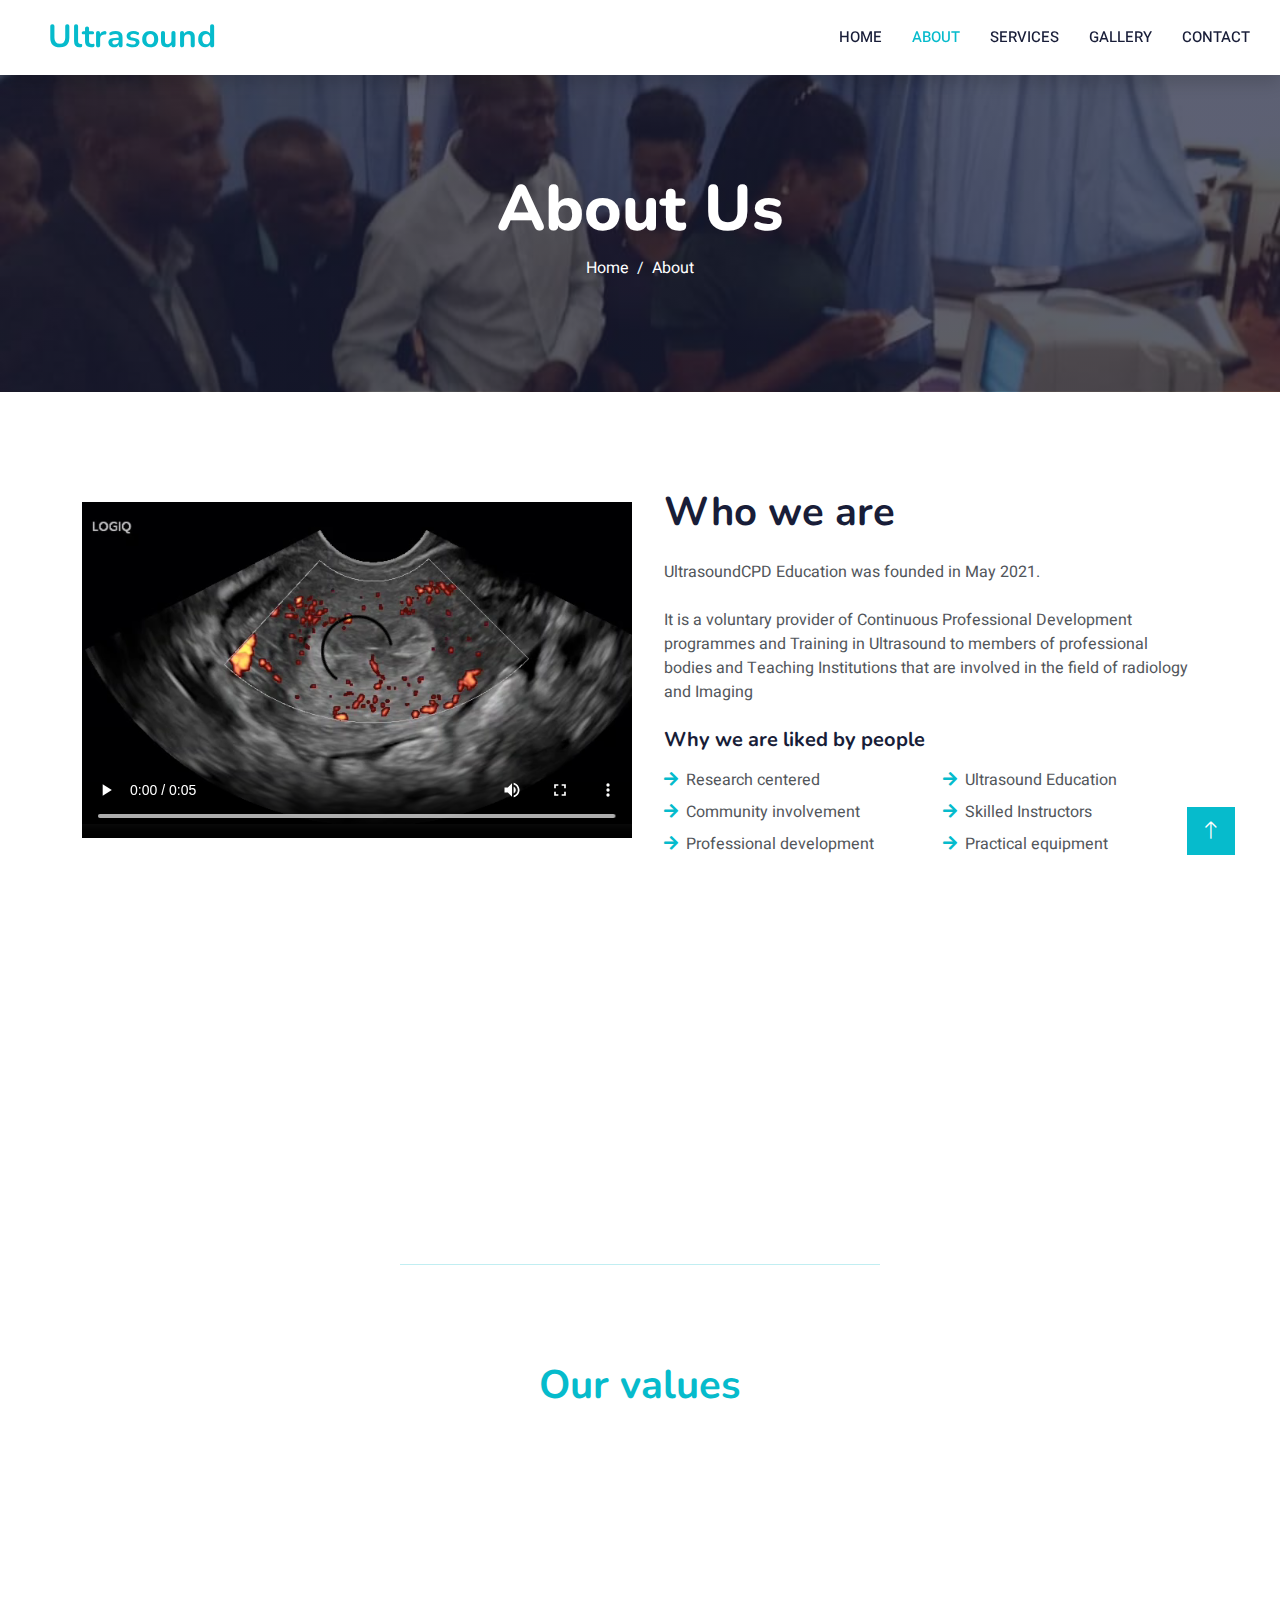
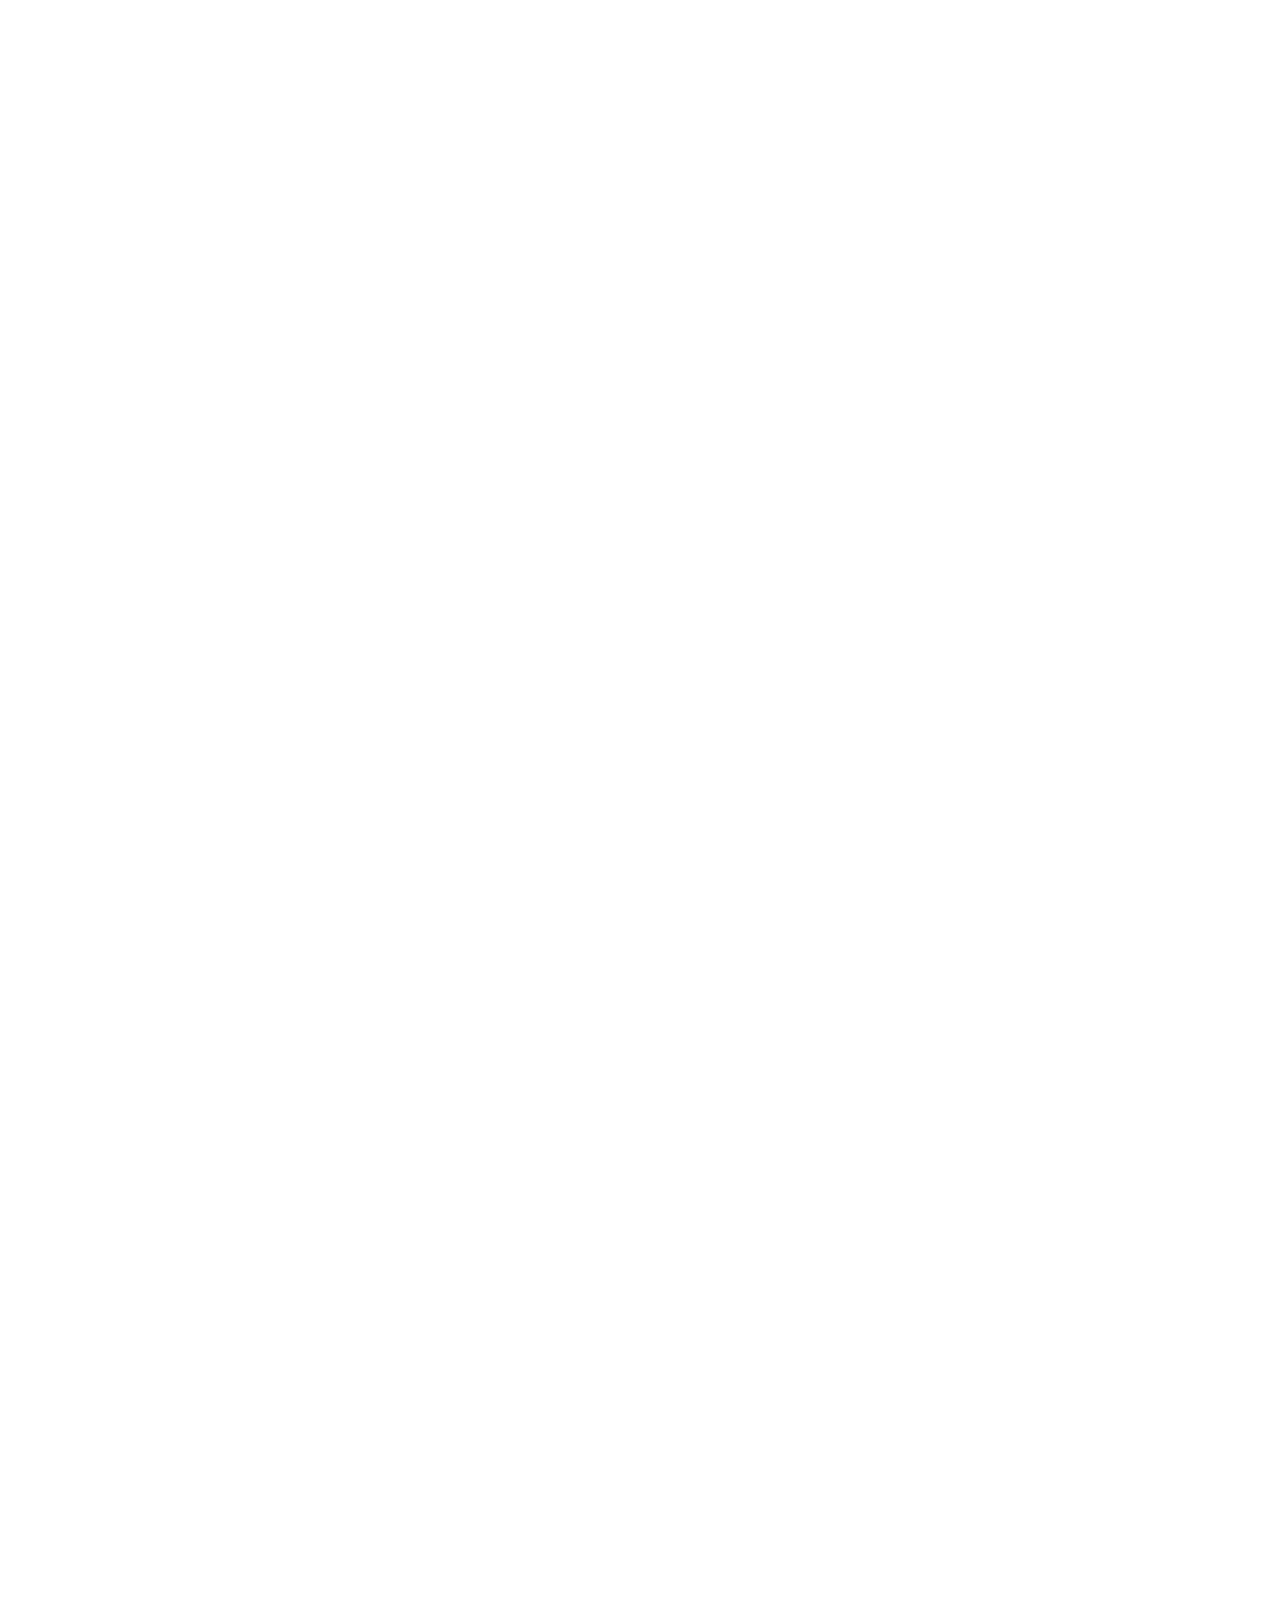
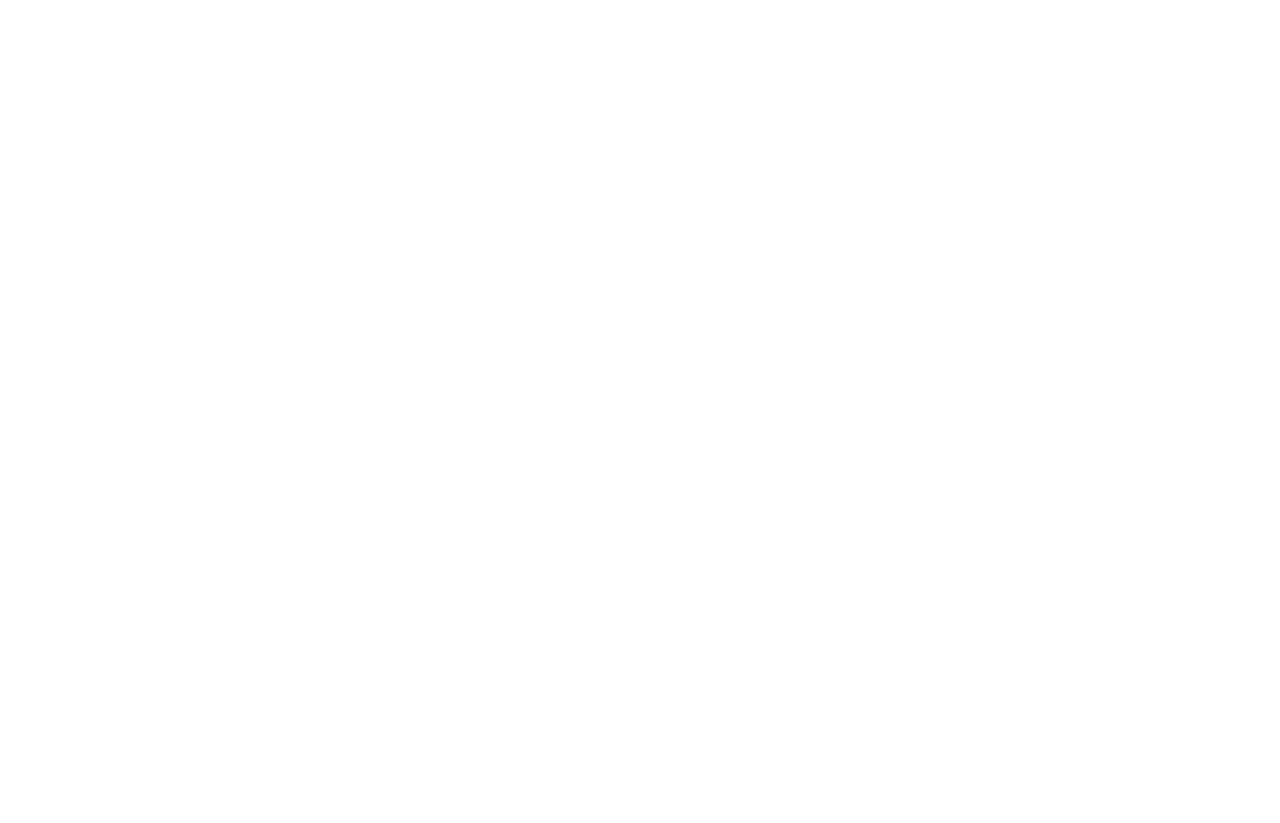
==== about.html @ 21199c2c "initial commit" ====
<!DOCTYPE html>
<html lang="en">

<head>
    <meta charset="utf-8">
    <title>UltraSound</title>
    <meta content="width=device-width, initial-scale=1.0" name="viewport">
    <meta content="" name="keywords">
    <meta content="" name="description">

    <!-- Favicon -->
    <link href="img/favicon.ico" rel="icon">

    <!-- Google Web Fonts -->
    <link rel="preconnect" href="https://fonts.googleapis.com">
    <link rel="preconnect" href="https://fonts.gstatic.com" crossorigin>
    <link href="https://fonts.googleapis.com/css2?family=Heebo:wght@400;500;600&family=Nunito:wght@600;700;800&display=swap" rel="stylesheet">

    <!-- Icon Font Stylesheet -->
    <link href="https://cdnjs.cloudflare.com/ajax/libs/font-awesome/5.10.0/css/all.min.css" rel="stylesheet">
    <link href="https://cdn.jsdelivr.net/npm/bootstrap-icons@1.4.1/font/bootstrap-icons.css" rel="stylesheet">

    <!-- Libraries Stylesheet -->
    <link href="lib/animate/animate.min.css" rel="stylesheet">
    <link href="lib/owlcarousel/assets/owl.carousel.min.css" rel="stylesheet">

    <!-- Customized Bootstrap Stylesheet -->
    <link href="css/bootstrap.min.css" rel="stylesheet">

    <!-- Template Stylesheet -->
    <link href="css/style.css" rel="stylesheet">
    <style>
        details{
            border: 1px solid #d4d4d4;
            padding: .75em .75em 0;
            margin-top: 10px;
            box-shadow: 0 0 20px #d4d4d4;
        }
        summary{
            font-weight: bold;
            margin: -.75em -.75em 0;
            padding: .75em;
            background-color: #5f75a4;
            color: #fff;
        }
        details[open]{
            padding: .75em;
            border-bottom: 1px solid #d4d4d4;
        }
        details[open] summary{
            border-bottom: 1px solid #d4d4d4;
            margin-bottom: 10px;
        }
    </style>
</head>

<body>
    <!-- Spinner Start -->
    <div id="spinner" class="show bg-white position-fixed translate-middle w-100 vh-100 top-50 start-50 d-flex align-items-center justify-content-center">
        <div class="spinner-border text-primary" style="width: 3rem; height: 3rem;" role="status">
            <span class="sr-only">Loading...</span>
        </div>
    </div>
    <!-- Spinner End -->


    <!-- Navbar Start -->
    <nav class="navbar navbar-expand-lg bg-white navbar-light shadow sticky-top p-0">
        <a href="index.html" class="navbar-brand d-flex align-items-center px-4 px-lg-5">
            <h2 class="m-0 text-primary">Ultrasound</h2>
        </a>
        <button type="button" class="navbar-toggler me-4" data-bs-toggle="collapse" data-bs-target="#navbarCollapse">
            <span class="navbar-toggler-icon"></span>
        </button>
        <div class="collapse navbar-collapse" id="navbarCollapse">
            <div class="navbar-nav ms-auto p-4 p-lg-0">
                <a href="index.html" class="nav-item nav-link">Home</a>
                <a href="about.html" class="nav-item nav-link active">About</a>
                <a href="service.html" class="nav-item nav-link">Services</a>
                <a href="g.html" class="nav-item nav-link">Gallery</a>
                <a href="contact.html" class="nav-item nav-link">Contact</a>
            </div>
        </div>
    </nav>
    <!-- Navbar End -->


    <!-- Header Start -->
    <div class="container-fluid bg-primary py-5 mb-5 page-header">
        <div class="container py-5">
            <div class="row justify-content-center">
                <div class="col-lg-10 text-center">
                    <h1 class="display-3 text-white animated slideInDown">About Us</h1>
                    <nav aria-label="breadcrumb">
                        <ol class="breadcrumb justify-content-center">
                            <li class="breadcrumb-item"><a class="text-white" href="index.html">Home</a></li>
                            <li class="breadcrumb-item text-white active" aria-current="page">About</li>
                        </ol>
                    </nav>
                </div>
            </div>
        </div>
    </div>
    <!-- Header End -->


    

   <!-- About Start -->
   <div class="container-xxl py-5">
    <div class="container">
        <div class="row g-5">
            <div class="col-lg-6 wow fadeInUp" data-wow-delay="0.1s" style="min-height: 400px;">
                <div class="position-relative h-100">
                    <video width="550" height="350" controls>
                        <source src="picture/ultrasound/oscar.mp4" type="video/mp4">
                      </video>
                </div>
            </div>
            <div class="col-lg-6 wow fadeInUp" data-wow-delay="0.3s">
                <h1 class="mb-4">Who we are</h1>
                <p class="mb-4">UltrasoundCPD Education was founded in May 2021.</p>
                <p class="mb-4">It is a voluntary provider of Continuous
                    Professional Development programmes and Training in Ultrasound to
                    members of professional bodies and Teaching Institutions that are involved
                    in the field of radiology and Imaging</p>
                    <h5 class="mb-3">Why we are liked by people</h5>
                <div class="row gy-2 gx-4 mb-4">
                    <div class="col-sm-6">
                        <p class="mb-0"><i class="fa fa-arrow-right text-primary me-2"></i>Research centered</p>
                    </div>
                    <div class="col-sm-6">
                        <p class="mb-0"><i class="fa fa-arrow-right text-primary me-2"></i>Ultrasound Education</p>
                    </div>
                    <div class="col-sm-6">
                        <p class="mb-0"><i class="fa fa-arrow-right text-primary me-2"></i>Community involvement</p>
                    </div>
                    <div class="col-sm-6">
                        <p class="mb-0"><i class="fa fa-arrow-right text-primary me-2"></i>Skilled Instructors</p>
                    </div>
                    <div class="col-sm-6">
                        <p class="mb-0"><i class="fa fa-arrow-right text-primary me-2"></i>Professional development</p>
                    </div>
                    <div class="col-sm-6">
                        <p class="mb-0"><i class="fa fa-arrow-right text-primary me-2"></i>Practical equipment</p>
                    </div>
                </div>
                
            </div>
        </div>
    </div>
</div>
<!-- About End -->

   <!-- vision and mission -->
   <div class="container-xxl py-5">
    <div class="container">
        <div class="row g-4">
            <div class="col-5 wow fadeInUp" data-wow-delay="0.5s">
                <div class="service-item text-center pt-3">
                    <div class="p-4">
                        <h5 class="mb-3">Vision</h5>
                        <p class="mb-4">Our Vision is to be the premier CPD provider and support high-quality
                            ultrasound Education and Research</p><br>
                    </div>
                </div>
            </div>
            <div class="col-2"></div>
            <div class="col-5 wow fadeInUp" data-wow-delay="0.7s">
                <div class="service-item text-center pt-3 ">
                    <div class="p-4 ">
                        <h5 class="mb-3">Mision</h5>
                        <p >Our Mission is to deliver professional development to members of
                            professional ultrasound bodies and ultrasound teaching institutions through
                            high quality ultrasound education and research</p>
                    </div>
                </div>
            </div>
        </div>
    </div>
</div>
<!-- Service End -->

   <!-- end of vision and mission -->
   </div>

   <hr style="margin-left: 400px;margin-right: 400px;" class="mb-5 bg-primary">
    <!-- Values -->
    
    <div class="container-xxl py-5">
        <div class="container">
           <h1 class="text-center text-primary mb-5">Our values</h1>
            <div class="row g-5">
                
                <div class="col-lg-6 wow fadeInUp" data-wow-delay="0.3s">
                    
                    <h1 class="mb-4">Our core values include</h1>
                    
                    <div class="row gy-2 gx-4 mb-4">
                        <div class="col-sm-12">
                            <p class="mb-0"><i class="fa fa-arrow-right text-primary me-2"></i>Demonstrate commitment to high quality ultrasound education</p>
                        </div>
                        <div class="col-sm-12">
                            <p class="mb-0"><i class="fa fa-arrow-right text-primary me-2"></i>Uniting ultrasound professional bodies </p>
                        </div>
                        <div class="col-sm-12">
                            <p class="mb-0"><i class="fa fa-arrow-right text-primary me-2"></i>Highest standards of professional conduct in delivering continuous
                                ultrasound education</p>
                        </div>
                        <div class="col-sm-12">
                            <p class="mb-0"><i class="fa fa-arrow-right text-primary me-2"></i>We practice high standards of integrity. We act in a very transparent
                                manner and act ethically in meeting our expectations and promises</p>
                        </div>
                        <div class="col-sm-12">
                            <p class="mb-0"><i class="fa fa-arrow-right text-primary me-2"></i>We are creative. We strive for new possibilities through innovative
                                thinking.</p>
                        </div>
                       
                    </div>
                   
                </div>
                <div class="col-lg-6 wow fadeInUp" data-wow-delay="0.3s">
                    
                    <h1 class="mb-4">Some of our activities include</h1>
                    
                    <div class="row gy-2 gx-4 mb-4">
                        <div class="col-sm-12">
                            <p class="mb-0"><i class="fa fa-arrow-right text-primary me-2"></i>Training & Education through our Continuous Professional
                                Development programmes</p>
                        </div>
                        <div class="col-sm-12">
                            <p class="mb-0"><i class="fa fa-arrow-right text-primary me-2"></i>Accreditation and certification of ultrasound Practitioners and institutions.</p>
                        </div>
                        <div class="col-sm-12">
                            <p class="mb-0"><i class="fa fa-arrow-right text-primary me-2"></i>Developing ultrasound Protocols and guidelines.</p>
                        </div>
                        <div class="col-sm-8">
                            <p class="mb-0"><i class="fa fa-arrow-right text-primary me-2"></i>Research activities. </p>
                        </div>
                        <div class="col-sm-12">
                            <p class="mb-0"><i class="fa fa-arrow-right text-primary me-2"></i>Community outreaches.</p>
                        </div>
                       
                       
                        
                       
                    </div>
                   
                </div>
            </div>
        </div>
    </div>
    <!-- Values End -->
<!-- Service Start -->
<div class="container-xxl py-5">
    <div class="container">
        <div class="row g-4">
            <div class="col-lg-4 col-sm-6 wow fadeInUp" data-wow-delay="0.1s">
                <div class="service-item text-center pt-3">
                    <div class="p-4">
                        <i class="fa fa-3x fa-graduation-cap text-primary mb-4"></i>
                        <h5 class="mb-3">Education and Training</h5>
                        
                    </div>
                </div>
            </div>
            <div class="col-lg-4 col-sm-6 wow fadeInUp" data-wow-delay="0.3s">
                <div class="service-item text-center pt-3">
                    <div class="p-4">
                        <i class="fa fa-3x fa-globe text-primary mb-4"></i>
                        
                        <h5 class="mb-3 ">Ultrasound CPD </h5>
                        
                    </div>
                </div>
            </div>
            <div class="col-lg-4 col-sm-6 wow fadeInUp" data-wow-delay="0.5s">
                <div class="service-item text-center pt-3">
                    <div class="p-4">
                        <i class="fa fa-3x fa-home text-primary mb-4"></i>
                        <h5 class="mb-3">Research</h5>
                     
                    </div>
                </div>
            </div>
            <div class="col-lg-6 col-sm-6 wow fadeInUp" data-wow-delay="0.7s">
                <div class="service-item text-center pt-3">
                    <div class="p-4">
                        <i class="fa fa-3x fa-book-open text-primary mb-4"></i>
                        <h5 class="mb-3">Accreditation, Certification and Protocols</h5>
                        
                    </div>
                </div>
            </div>
            <div class="col-lg-6 col-sm-6 wow fadeInUp" data-wow-delay="0.7s">
                <div class="service-item text-center pt-3">
                    <div class="p-4">
                        <i class="fa fa-3x fa-book-open text-primary mb-4"></i>
                        <h5 class="mb-3">Out-reach Programmes </h5>
                       
                    </div>
                </div>
            </div>
        </div>
    </div>
</div>
<!-- Service End -->
        
    <!-- Team Start -->
    <div class="container-xxl py-5">
        <div class="container">
            <div class="text-center wow fadeInUp" data-wow-delay="0.1s">
                <h6 class="section-title bg-white text-center text-primary px-3">Team</h6>
                <h1 class="mb-5">Team Players</h1>
            </div>
            <div class="row g-4">
                <div class="col-lg-3 col-md-6 wow fadeInUp" data-wow-delay="0.1s">
                    <div class="team-item bg-light">
                        <div class="overflow-hidden">
                            <img class="img-fluid" src="img/said.PNG" alt="">
                        </div>
                        <div class="position-relative d-flex justify-content-center" style="margin-top: -23px;">
                            <div class="bg-light d-flex justify-content-center pt-2 px-1">
                                <a class="btn btn-sm-square btn-primary mx-1" href=""><i class="fab fa-facebook-f"></i></a>
                                <a class="btn btn-sm-square btn-primary mx-1" href=""><i class="fab fa-twitter"></i></a>
                                <a class="btn btn-sm-square btn-primary mx-1" href=""><i class="fab fa-instagram"></i></a>
                            </div>
                            
                        </div>
                        <div class="text-center p-1">
                            <h5 class="mb-0"> Syed Anjum Hamdoon</h5>
                            <small> Head of Finance</small>
                        </div>
                        <details>
                            <summary>Read more</summary>
                            Syed is the Head of Finance and is also a Cochair of our Outreach Programme. He is the Resident Medical Imaging Technologist and Sonographer at Kibuli Hospital Kampala Uganda. He has a specialization in fetal ultrasound.
                           </details>
                    </div>
                </div>
                <div class="col-lg-3 col-md-6 wow fadeInUp" data-wow-delay="0.3s">
                    <div class="team-item bg-light">
                        <div class="overflow-hidden">
                            <img class="img-fluid" src="img/11.PNG" alt="">
                        </div>
                        <div class="position-relative d-flex justify-content-center" style="margin-top: -23px;">
                            <div class="bg-light d-flex justify-content-center pt-2 px-1">
                                <a class="btn btn-sm-square btn-primary mx-1" href=""><i class="fab fa-facebook-f"></i></a>
                                <a class="btn btn-sm-square btn-primary mx-1" href=""><i class="fab fa-twitter"></i></a>
                                <a class="btn btn-sm-square btn-primary mx-1" href=""><i class="fab fa-instagram"></i></a>
                            </div>
                        </div>
                        <div class="text-center p-1">
                            <h5 class="mb-0">Ruhinda Edwin</h5>
                            <small>Medicine Specialist Sonographer</small>
                        </div>
                        <details>
                            <summary>Read more</summary>
                            Edwin is a Fetal Medicine Specialist Sonographer at North Middlesex University Hospital United Kingdom and is also passionate about ultrasound teaching. He is a clinical supervisor for postgraduate ultrasound students and is part of deanery faculty for Royal College of Obstetricians and Gynaecologists(RCOG) ultrasound training for junior doctors. 
                            He is the Director of Training and is also a Co-chair of our OutReach Programme.
                            
                           </details>
                    </div>
                </div>
                <div class="col-lg-3 col-md-6 wow fadeInUp" data-wow-delay="0.5s">
                    <div class="team-item bg-light">
                        <div class="overflow-hidden">
                            <img class="img-fluid" src="picture/ultrasound/33.png"  alt="">
                        </div>
                        <div class="position-relative d-flex justify-content-center" style="margin-top: -23px;">
                            <div class="bg-light d-flex justify-content-center pt-2 px-1">
                                <a class="btn btn-sm-square btn-primary mx-1" href=""><i class="fab fa-facebook-f"></i></a>
                                <a class="btn btn-sm-square btn-primary mx-1" href=""><i class="fab fa-twitter"></i></a>
                                <a class="btn btn-sm-square btn-primary mx-1" href=""><i class="fab fa-instagram"></i></a>
                            </div>
                        </div>
                        <div class="text-center">
                            <h5 class="mb-0"> Theonille Mukabagorora</h5>
                            <small>Designation</small>
                        </div>
                        <details>
                            <summary>Read more</summary>
                            Theonille is the Director of Research and Policy. She is a lecturer at the University of Rwanda since 2016 and is currently a PhD candidate at the University of Pretoria with a special interest in vascular sonography. She obtained a PG Diploma in Teaching and Learning in Higher Institutions from the University of Rwanda, College of Education, in 2019. 
                            She obtained her Masters Degree in Diagnostic Sonography in 2017 from Ernest Cook Ultrasound Research and Education Institute ( ECUREI), Uganda. 
                            Theonille is a member of the Medical Imaging Society of Rwanda where she chairs the Education and Research committee since 2019. Her clinical work started in 2009 at Butare Teaching Hospital Rwanda where she started as a radiographer. However, since 2010, she has oriented her interest towards Diagnostic Sonography. 


                           </details>
                    </div>
                </div>
                <div class="col-lg-3 col-md-6 wow fadeInUp" data-wow-delay="0.7s">
                    <div class="team-item bg-light">
                        <div class="overflow-hidden">
                            <img class="img-fluid" src="img/33.PNG" alt="">
                        </div>
                        <div class="position-relative d-flex justify-content-center" style="margin-top: -23px;">
                            <div class="bg-light d-flex justify-content-center pt-2 px-1">
                                <a class="btn btn-sm-square btn-primary mx-1" href=""><i class="fab fa-facebook-f"></i></a>
                                <a class="btn btn-sm-square btn-primary mx-1" href=""><i class="fab fa-twitter"></i></a>
                                <a class="btn btn-sm-square btn-primary mx-1" href=""><i class="fab fa-instagram"></i></a>
                            </div>
                        </div>
                        <div class="text-center">
                            <h5 class="mb-0">Samuel Lincoln Bukenya</h5>
                            <small>Musculoskeletal Sonographer</small>
                        </div>
                        <details>
                            <summary>Read more</summary>
                            Lincoln Bukenya, is a musculoskeletal sonographer and lecturer at Birmingham City University. Lincoln’s key areas of interest include ultrasound imaging in inflammatory arthropathy, trauma and soft tissue tumour imaging. He is also interested in advancement of ultrasound training, research and innovation.
                            He oversees our Education Programmes.                            
                           </details>
                    </div>
                </div>
            </div>
        </div>
    </div>
    <div class="container-xxl py-5">
        <div class="container">
            <div class="text-center wow fadeInUp" data-wow-delay="0.1s">
            </div>
            <div class="row g-4">
                <div class="col-lg-3 col-md-6 wow fadeInUp" data-wow-delay="0.1s">
                    <div class="team-item bg-light">
                        <div class="overflow-hidden">
                            <img class="img-fluid" src="picture/pic4.png" alt="">
                        </div>
                        <div class="position-relative d-flex justify-content-center" style="margin-top: -23px;">
                            <div class="bg-light d-flex justify-content-center pt-2 px-1">
                                <a class="btn btn-sm-square btn-primary mx-1" href=""><i class="fab fa-facebook-f"></i></a>
                                <a class="btn btn-sm-square btn-primary mx-1" href=""><i class="fab fa-twitter"></i></a>
                                <a class="btn btn-sm-square btn-primary mx-1" href=""><i class="fab fa-instagram"></i></a>
                            </div>
                        </div>
                        <div class="text-center">
                            <h5 class="mb-0">Tugume Geoffrey Benjamin</h5>
                            <small> CEO, UltrasoundCPD Education
                            </small>
                        </div><br>
                        <details>
                            <summary>Read more</summary>
                            B G Tugume is an Ultrasound Practitioner based at North Middlesex University Hospital London United Kingdom and is a Clinical Supervisor and Educator for the Post graduate Ultrasound Programme at Kings College London. He holds a Master of Science in Diagnostic Ultrasound and two PG. Diplomas in Diagnostic Ultrasound.
                            He pioneered Bone Ultrasound Imaging and Lung Ultrasound in Uganda in 2006 and holds annual Lung Ultrasound and Fetal Cardiac Sonography seminars and clinic sessions in Uganda for ultrasound practitioners including sonographers, radiologists, chest physicians and obstetricians.
                            He is also the founder and CEO of The Dearkids Family Ministries, an organization based in Uganda that helps support and maintain underprivileged children in school.

                           </details>
                    </div>
                </div>
                <div class="col-lg-3 col-md-6 wow fadeInUp" data-wow-delay="0.3s">
                    <div class="team-item bg-light">
                        <div class="overflow-hidden">
                            <img class="img-fluid" src="picture/ultrasound/77.png" alt="">
                        </div>
                        <div class="position-relative d-flex justify-content-center" style="margin-top: -23px;">
                            <div class="bg-light d-flex justify-content-center pt-2 px-1">
                                <a class="btn btn-sm-square btn-primary mx-1" href=""><i class="fab fa-facebook-f"></i></a>
                                <a class="btn btn-sm-square btn-primary mx-1" href=""><i class="fab fa-twitter"></i></a>
                                <a class="btn btn-sm-square btn-primary mx-1" href=""><i class="fab fa-instagram"></i></a>
                            </div>
                        </div>
                        <div class="text-center">
                            <h5 class="mb-0"> Vitus Akashenererwa</h5>
                            <small>Medical Imaging Technologist</small>
                        </div><br>
                        <details>
                            <summary>Read more</summary>
                            Vitus is the Chair of  Accreditation and Certification Committee. He also oversees the development of ultrasound Protocols and guidelines. VH is a Masters Sonography Resident at Ernest Cook Ultrasound Research and Education Institute in Kampala Uganda. He holds a BSc. Medical Imaging and PG Cert. Echocardiography.  He has special interest in Sports medicine and physical health diagnostics (Ultrasound and MRI), MSK sonography, Cardiovascular MRI & General Sonography, Neonatal Neuro-sonography, Ocular and vascular Ultrasound. He has done Research in Ocular Doppler in diabetes and hypertension and Abdominal ultrasound in the paediatric emergency. Vitus is currently the Head of the Imaging and Diagnostics Department at Nerves and Bones Rehabilitation Centre, Kampala Uganda.
                           </details>
                    </div>
                </div>
                <div class="col-lg-3 col-md-6 wow fadeInUp" data-wow-delay="0.5s">
                    <div class="team-item bg-light">
                        <div class="overflow-hidden">
                            <img class="img-fluid" src="picture/ultrasound/8.png" alt="">
                        </div>
                        <div class="position-relative d-flex justify-content-center" style="margin-top: -23px;">
                            <div class="bg-light d-flex justify-content-center pt-2 px-1">
                                <a class="btn btn-sm-square btn-primary mx-1" href=""><i class="fab fa-facebook-f"></i></a>
                                <a class="btn btn-sm-square btn-primary mx-1" href=""><i class="fab fa-twitter"></i></a>
                                <a class="btn btn-sm-square btn-primary mx-1" href=""><i class="fab fa-instagram"></i></a>
                            </div>
                        </div>
                        <div class="text-center ">
                            <h5 class="mb-0"> Bua Emmanu</h5>
                            <small>Liaison officer at UCE</small>
                        </div>
                        <details>
                            <summary>Read more</summary>
                            Bua heads our Liaison and Information Department. He is a Medical Imaging Technologist at Doctors' Hospital Sseguku Uganda and at Ernest Cook Ultrasound Research and Education Institute Kampala Uganda. His interests are in Obstetric Ultrasound.

                           </details>
                    </div>
                </div>
                <div class="col-lg-3 col-md-6 wow fadeInUp" data-wow-delay="0.7s">
                    <div class="team-item bg-light">
                        <div class="overflow-hidden">
                            <img class="img-fluid" src="picture/ultrasound/44.png" alt="">
                        </div>
                        <div class="position-relative d-flex justify-content-center" style="margin-top: -23px;">
                            <div class="bg-light d-flex justify-content-center pt-2 px-1">
                                <a class="btn btn-sm-square btn-primary mx-1" href=""><i class="fab fa-facebook-f"></i></a>
                                <a class="btn btn-sm-square btn-primary mx-1" href=""><i class="fab fa-twitter"></i></a>
                                <a class="btn btn-sm-square btn-primary mx-1" href=""><i class="fab fa-instagram"></i></a>
                            </div>
                        </div>
                        <div class="text-center ">
                            <h5 class="mb-0">Nakato Nabisere Aminah </h5>
                            <small>UCE Chief Coordinator and General Secretary</small>
                        </div>
                        <details>
                            <summary>Read more</summary>
                            Aminah is a Medical Imaging Technologist based at the Islamic University In Uganda Medical Centre, Kampala, Uganda. She has special interest in Diagnostic Ultrasound and currently pursuing a MSc degree in Diagnostic Ultrasound. She currently doubles as the CPD coordinator and Treasurer for the Society of Radiographers Uganda.
                            She loves Charity and has been part of many outreaches. Aminah is a also a oversees our OutReach Programme.                            
                           </details>
                    </div>
                </div>
            </div>
        </div>
    </div>
    <!-- Team End -->


     <!-- Footer Start -->
     <div class="container-fluid bg-dark text-light footer pt-5 mt-5 wow fadeIn" data-wow-delay="0.1s">
        <div class="container py-5">
            <div class="row g-5">
                <div class="col-lg-4 col-md-6">
                    <h4 class="text-white mb-3">Quick Link</h4>
                    <a class="btn btn-link" href="index.html">Home</a>
                    <a class="btn btn-link" href="contact.html">Contact Us</a>
                    <a class="btn btn-link" href="about.html">About Us</a>
                    <a class="btn btn-link" href="service.html">Services</a>
                    
                </div>
                <div class="col-lg-4 col-md-6">
                    <h4 class="text-white mb-3">Contact</h4>
                    <p class="mb-2"><i class="fa fa-map-marker-alt me-3"></i>UCE Academy
                        C/O Islamic University In Uganda Medical Centre, King Fahd Plaza level 1, Kampala road, plot 52, Kampala, Uganda.</p>
                    <p class="mb-2"><i class="fa fa-phone-alt me-3"></i>+256774189648, +256757863951</p>
                    <p class="mb-2"><i class="fa fa-envelope me-3"></i>ultrasoundcpd@yahoo.com</p>
                    <div class="d-flex pt-2">
                        <a class="btn btn-outline-light btn-social" href=""><i class="fab fa-twitter"></i></a>
                        <a class="btn btn-outline-light btn-social" href=""><i class="fab fa-facebook-f"></i></a>
                        <a class="btn btn-outline-light btn-social" href=""><i class="fab fa-youtube"></i></a>
                        <a class="btn btn-outline-light btn-social" href=""><i class="fab fa-linkedin-in"></i></a>
                    </div>
                </div>
               
                <div class="col-lg-4 col-md-6">
                    <h4 class="text-white mb-3">Newsletter</h4>
                    <p>Dolor amet sit justo amet elitr clita ipsum elitr est.</p>
                    <div class="position-relative mx-auto" style="max-width: 400px;">
                        <input class="form-control border-0 w-100 py-3 ps-4 pe-5" type="text" placeholder="Your email">
                        <button type="button" class="btn btn-primary py-2 position-absolute top-0 end-0 mt-2 me-2">SignUp</button>
                    </div>
                </div>
            </div>
        </div>
        <div class="container">
            <div class="copyright">
                <div class="row">
                    <div class="col-md-6 text-center text-md-start mb-3 mb-md-0">
                        &copy; <a class="border-bottom" href="#">UltraSound</a>, All Right Reserved.

                        <!--/*** This template is free as long as you keep the footer author’s credit link/attribution link/backlink. If you'd like to use the template without the footer author’s credit link/attribution link/backlink, you can purchase the Credit Removal License from "https://htmlcodex.com/credit-removal". Thank you for your support. ***/-->
                        Designed By <a class="border-bottom" href="https://htmlcodex.com">oscarlincoln</a><br><br>
                        Distributed By <a class="border-bottom" href="https://themewagon.com">Kakebe Tech
                    </div>
                    <div class="col-md-6 text-center text-md-end">
                        <div class="footer-menu">
                            <a href="">Home</a>
                        </div>
                    </div>
                </div>
            </div>
        </div>
    </div>
    <!-- Footer End -->
    <!-- Back to Top -->
    <a href="#" class="btn btn-lg btn-primary btn-lg-square back-to-top"><i class="bi bi-arrow-up"></i></a>


    <!-- JavaScript Libraries -->
    <script src="https://code.jquery.com/jquery-3.4.1.min.js"></script>
    <script src="https://cdn.jsdelivr.net/npm/bootstrap@5.0.0/dist/js/bootstrap.bundle.min.js"></script>
    <script src="lib/wow/wow.min.js"></script>
    <script src="lib/easing/easing.min.js"></script>
    <script src="lib/waypoints/waypoints.min.js"></script>
    <script src="lib/owlcarousel/owl.carousel.min.js"></script>

    <!-- Template Javascript -->
    <script src="js/main.js"></script>
</body>

</html>
---- css/style.css ----
/********** Template CSS **********/
:root {
    --primary: #06BBCC;
    --light: #F0FBFC;
    --dark: #181d38;
}

.fw-medium {
    font-weight: 600 !important;
}

.fw-semi-bold {
    font-weight: 700 !important;
}

.back-to-top {
    position: fixed;
    display: none;
    right: 45px;
    bottom: 45px;
    z-index: 99;
}


/*** Spinner ***/
#spinner {
    opacity: 0;
    visibility: hidden;
    transition: opacity .5s ease-out, visibility 0s linear .5s;
    z-index: 99999;
}

#spinner.show {
    transition: opacity .5s ease-out, visibility 0s linear 0s;
    visibility: visible;
    opacity: 1;
}


/*** Button ***/
.btn {
    font-family: 'Nunito', sans-serif;
    font-weight: 600;
    transition: .5s;
}

.btn.btn-primary,
.btn.btn-secondary {
    color: #FFFFFF;
}

.btn-square {
    width: 38px;
    height: 38px;
}

.btn-sm-square {
    width: 32px;
    height: 32px;
}

.btn-lg-square {
    width: 48px;
    height: 48px;
}

.btn-square,
.btn-sm-square,
.btn-lg-square {
    padding: 0;
    display: flex;
    align-items: center;
    justify-content: center;
    font-weight: normal;
    border-radius: 0px;
}


/*** Navbar ***/
.navbar .dropdown-toggle::after {
    border: none;
    content: "\f107";
    font-family: "Font Awesome 5 Free";
    font-weight: 900;
    vertical-align: middle;
    margin-left: 8px;
}

.navbar-light .navbar-nav .nav-link {
    margin-right: 30px;
    padding: 25px 0;
    color: #FFFFFF;
    font-size: 15px;
    text-transform: uppercase;
    outline: none;
}

.navbar-light .navbar-nav .nav-link:hover,
.navbar-light .navbar-nav .nav-link.active {
    color: var(--primary);
}

@media (max-width: 991.98px) {
    .navbar-light .navbar-nav .nav-link  {
        margin-right: 0;
        padding: 10px 0;
    }

    .navbar-light .navbar-nav {
        border-top: 1px solid #EEEEEE;
    }
}

.navbar-light .navbar-brand,
.navbar-light a.btn {
    height: 75px;
}

.navbar-light .navbar-nav .nav-link {
    color: var(--dark);
    font-weight: 500;
}

.navbar-light.sticky-top {
    top: -100px;
    transition: .5s;
}

@media (min-width: 992px) {
    .navbar .nav-item .dropdown-menu {
        display: block;
        margin-top: 0;
        opacity: 0;
        visibility: hidden;
        transition: .5s;
    }

    .navbar .dropdown-menu.fade-down {
        top: 100%;
        transform: rotateX(-75deg);
        transform-origin: 0% 0%;
    }

    .navbar .nav-item:hover .dropdown-menu {
        top: 100%;
        transform: rotateX(0deg);
        visibility: visible;
        transition: .5s;
        opacity: 1;
    }
}


/*** Header carousel ***/
@media (max-width: 768px) {
    .header-carousel .owl-carousel-item {
        position: relative;
        min-height: 500px;
    }
    
    .header-carousel .owl-carousel-item img {
        position: absolute;
        width: 100%;
        height: 100%;
        object-fit: cover;
    }
}

.header-carousel .owl-nav {
    position: absolute;
    top: 50%;
    right: 8%;
    transform: translateY(-50%);
    display: flex;
    flex-direction: column;
}

.header-carousel .owl-nav .owl-prev,
.header-carousel .owl-nav .owl-next {
    margin: 7px 0;
    width: 45px;
    height: 45px;
    display: flex;
    align-items: center;
    justify-content: center;
    color: #FFFFFF;
    background: transparent;
    border: 1px solid #FFFFFF;
    font-size: 22px;
    transition: .5s;
}

.header-carousel .owl-nav .owl-prev:hover,
.header-carousel .owl-nav .owl-next:hover {
    background: var(--primary);
    border-color: var(--primary);
}

.page-header {
    background: linear-gradient(rgba(24, 29, 56, .7), rgba(24, 29, 56, .7)), url(../picture/1.jpeg);
    background-position: center center;
    background-repeat: no-repeat;
    background-size: cover;
}

.page-header-inner {
    background: rgba(15, 23, 43, .7);
}

.breadcrumb-item + .breadcrumb-item::before {
    color: var(--light);
}


/*** Section Title ***/
.section-title {
    position: relative;
    display: inline-block;
    text-transform: uppercase;
}

.section-title::before {
    position: absolute;
    content: "";
    width: calc(100% + 80px);
    height: 2px;
    top: 4px;
    left: -40px;
    background: var(--primary);
    z-index: -1;
}

.section-title::after {
    position: absolute;
    content: "";
    width: calc(100% + 120px);
    height: 2px;
    bottom: 5px;
    left: -60px;
    background: var(--primary);
    z-index: -1;
}

.section-title.text-start::before {
    width: calc(100% + 40px);
    left: 0;
}

.section-title.text-start::after {
    width: calc(100% + 60px);
    left: 0;
}


/*** Service ***/

.justify-text{
    text-align: justify !important;
}
.justify-left{
    text-align: left !important;
}

.service-item {
    background: var(--light);
    transition: .5s;
}

.service-item:hover {
    margin-top: -10px;
    background: var(--primary);
}

.service-item * {
    transition: .5s;
}

.service-item:hover * {
    color: var(--light) !important;
}


/*** Categories & Courses ***/
.category img,
.course-item img {
    transition: .5s;
}

.category a:hover img,
.course-item:hover img {
    transform: scale(1.1);
}


/*** Team ***/
.team-item img {
    transition: .5s;
}

.team-item:hover img {
    transform: scale(1.1);
}


/*** Testimonial ***/
.testimonial-carousel::before {
    position: absolute;
    content: "";
    top: 0;
    left: 0;
    height: 100%;
    width: 0;
    background: linear-gradient(to right, rgba(255, 255, 255, 1) 0%, rgba(255, 255, 255, 0) 100%);
    z-index: 1;
}

.testimonial-carousel::after {
    position: absolute;
    content: "";
    top: 0;
    right: 0;
    height: 100%;
    width: 0;
    background: linear-gradient(to left, rgba(255, 255, 255, 1) 0%, rgba(255, 255, 255, 0) 100%);
    z-index: 1;
}

@media (min-width: 768px) {
    .testimonial-carousel::before,
    .testimonial-carousel::after {
        width: 200px;
    }
}

@media (min-width: 992px) {
    .testimonial-carousel::before,
    .testimonial-carousel::after {
        width: 300px;
    }
}

.testimonial-carousel .owl-item .testimonial-text,
.testimonial-carousel .owl-item.center .testimonial-text * {
    transition: .5s;
}

.testimonial-carousel .owl-item.center .testimonial-text {
    background: var(--primary) !important;
}

.testimonial-carousel .owl-item.center .testimonial-text * {
    color: #FFFFFF !important;
}

.testimonial-carousel .owl-dots {
    margin-top: 24px;
    display: flex;
    align-items: flex-end;
    justify-content: center;
}

.testimonial-carousel .owl-dot {
    position: relative;
    display: inline-block;
    margin: 0 5px;
    width: 15px;
    height: 15px;
    border: 1px solid #CCCCCC;
    transition: .5s;
}

.testimonial-carousel .owl-dot.active {
    background: var(--primary);
    border-color: var(--primary);
}


/*** Footer ***/
.footer .btn.btn-social {
    margin-right: 5px;
    width: 35px;
    height: 35px;
    display: flex;
    align-items: center;
    justify-content: center;
    color: var(--light);
    font-weight: normal;
    border: 1px solid #FFFFFF;
    border-radius: 35px;
    transition: .3s;
}

.footer .btn.btn-social:hover {
    color: var(--primary);
}

.footer .btn.btn-link {
    display: block;
    margin-bottom: 5px;
    padding: 0;
    text-align: left;
    color: #FFFFFF;
    font-size: 15px;
    font-weight: normal;
    text-transform: capitalize;
    transition: .3s;
}

.footer .btn.btn-link::before {
    position: relative;
    content: "\f105";
    font-family: "Font Awesome 5 Free";
    font-weight: 900;
    margin-right: 10px;
}

.footer .btn.btn-link:hover {
    letter-spacing: 1px;
    box-shadow: none;
}

.footer .copyright {
    padding: 25px 0;
    font-size: 15px;
    border-top: 1px solid rgba(256, 256, 256, .1);
}

.footer .copyright a {
    color: var(--light);
}

.footer .footer-menu a {
    margin-right: 15px;
    padding-right: 15px;
    border-right: 1px solid rgba(255, 255, 255, .1);
}

.footer .footer-menu a:last-child {
    margin-right: 0;
    padding-right: 0;
    border-right: none;
}
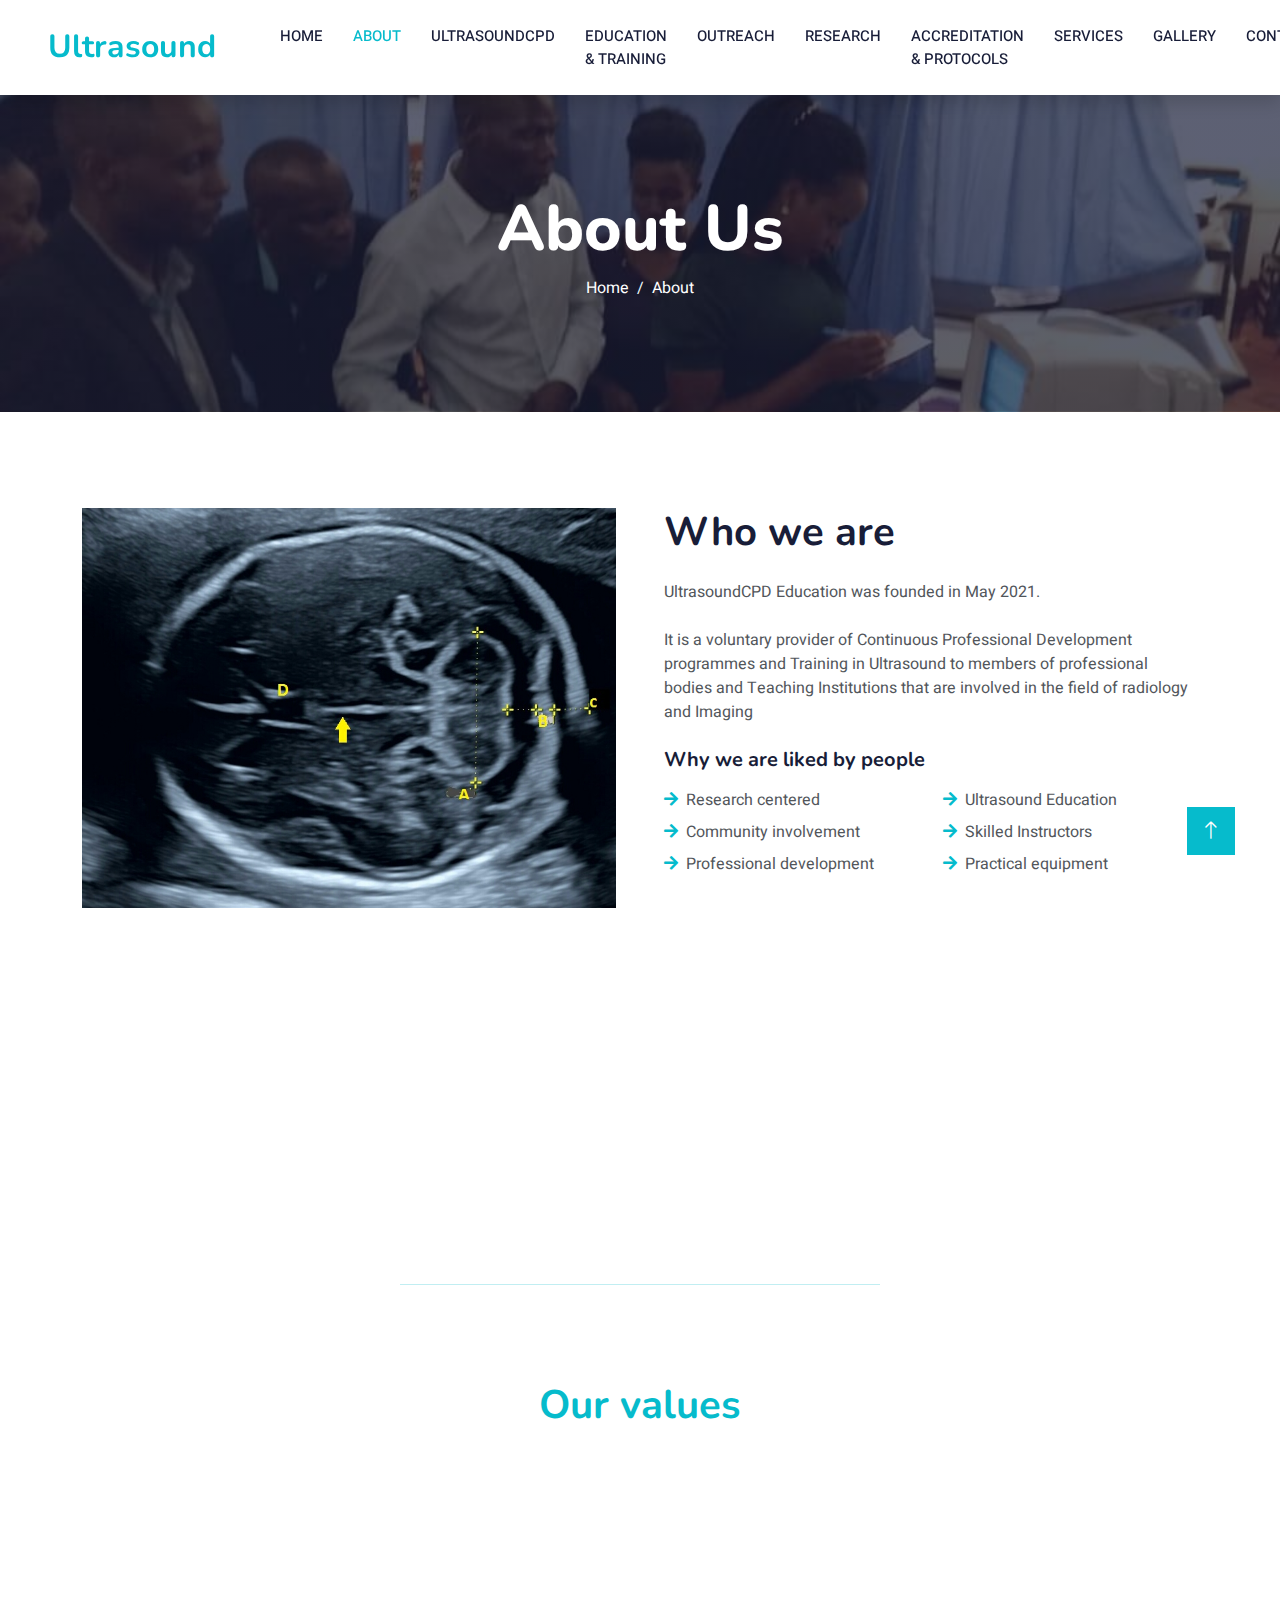
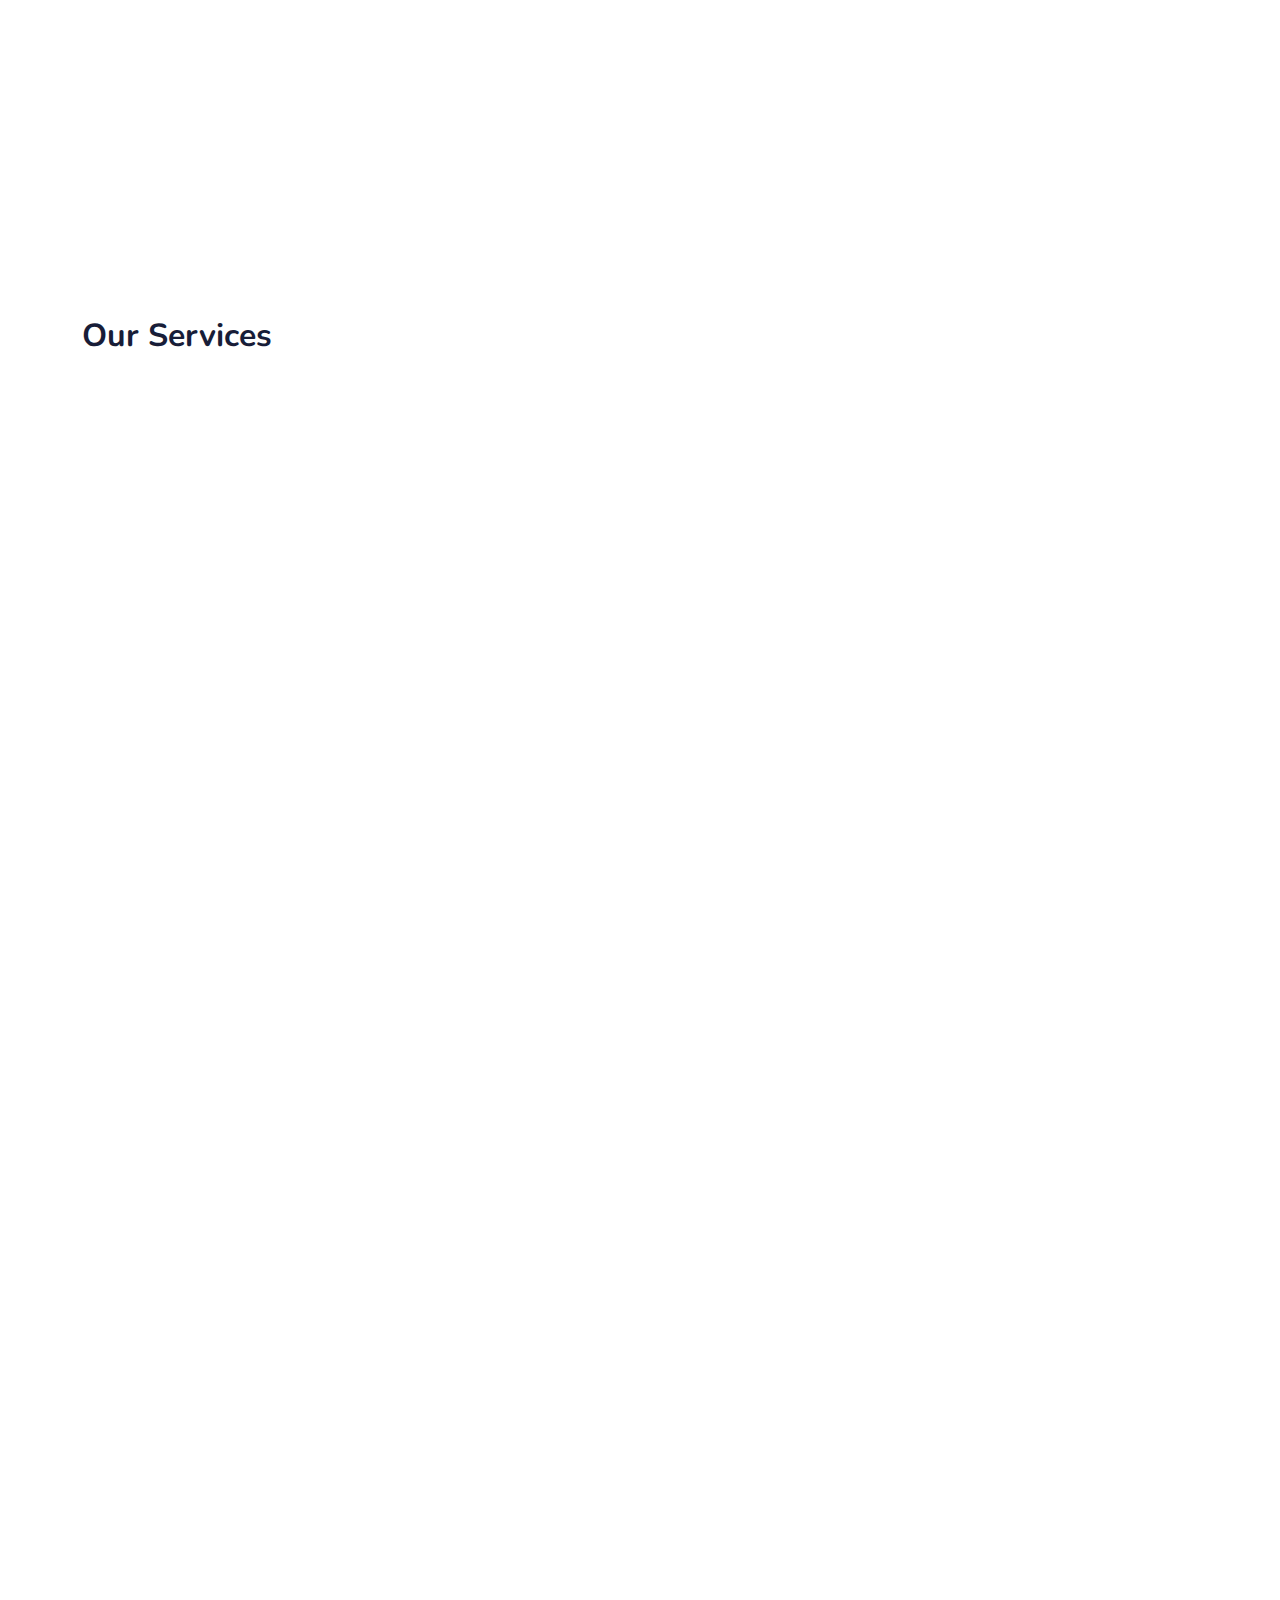
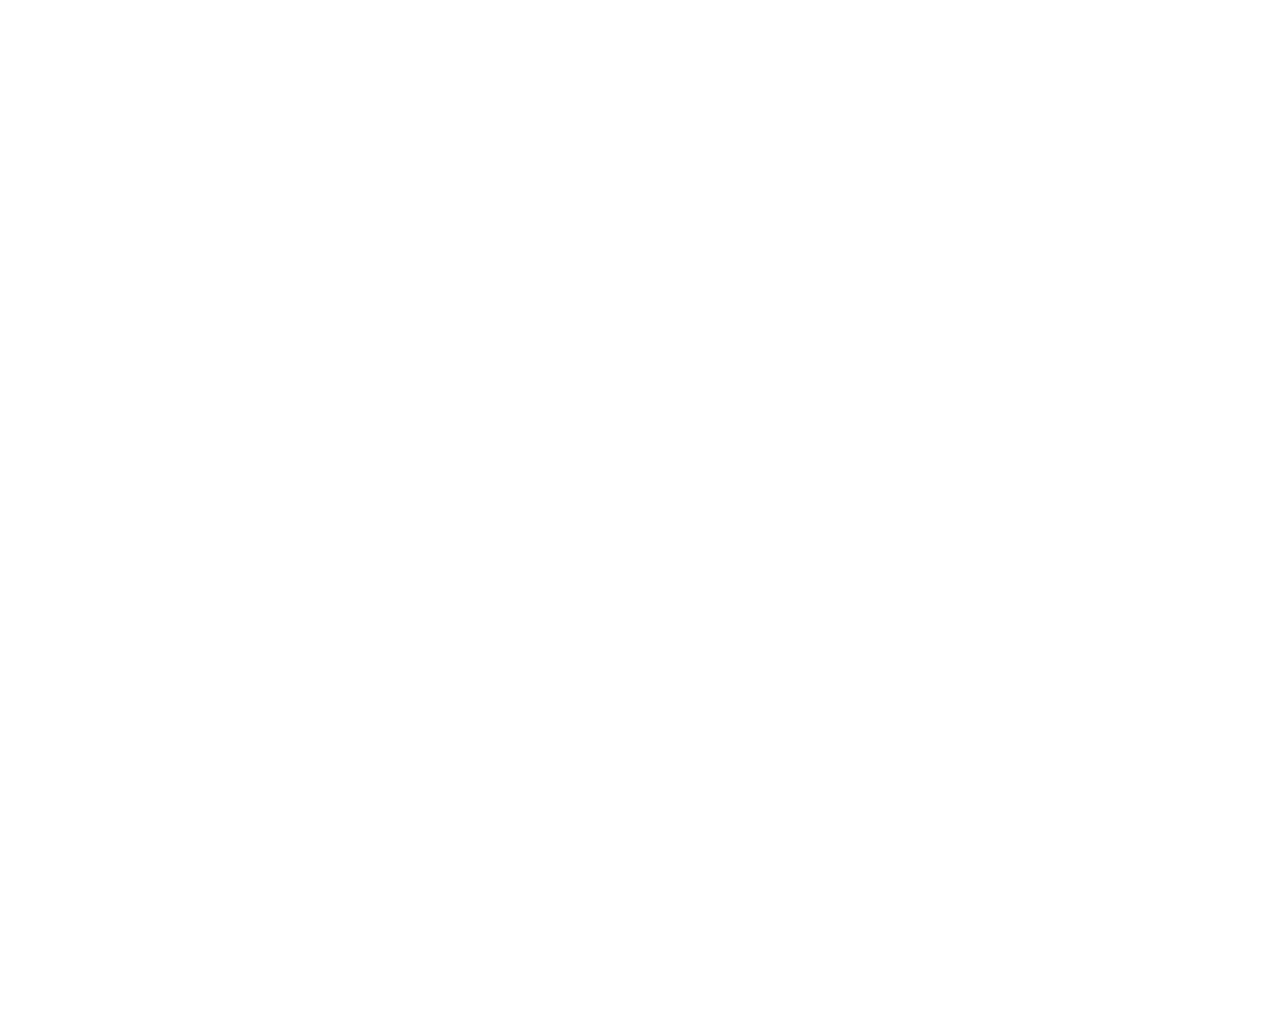
==== commit d03b2da7: "images props" ====
--- a/about.html
+++ b/about.html
@@ -76,7 +76,12 @@
             <div class="navbar-nav ms-auto p-4 p-lg-0">
                 <a href="index.html" class="nav-item nav-link">Home</a>
                 <a href="about.html" class="nav-item nav-link active">About</a>
-                <a href="service.html" class="nav-item nav-link">Services</a>
+                <a href="ultrasound.html" class="nav-item nav-link">UltrasoundCPD</a>
+                <a href="education.html" class="nav-item nav-link">Education & Training</a>
+                <a href="outreach.html" class="nav-item nav-link">Outreach</a>
+                <a href="research.html" class="nav-item nav-link">Research</a>
+                <a href="accreditation.html" class="nav-item nav-link">Accreditation & Protocols</a>
+                <a href="service.html" class="nav-item nav-link ">Services</a>
                 <a href="g.html" class="nav-item nav-link">Gallery</a>
                 <a href="contact.html" class="nav-item nav-link">Contact</a>
             </div>
@@ -112,9 +117,7 @@
         <div class="row g-5">
             <div class="col-lg-6 wow fadeInUp" data-wow-delay="0.1s" style="min-height: 400px;">
                 <div class="position-relative h-100">
-                    <video width="550" height="350" controls>
-                        <source src="picture/ultrasound/oscar.mp4" type="video/mp4">
-                      </video>
+                    <img class="img-fluid position-absolute w-100 h-100" src="picture/0.jpeg" alt="" style="object-fit: cover;">
                 </div>
             </div>
             <div class="col-lg-6 wow fadeInUp" data-wow-delay="0.3s">
@@ -153,20 +156,30 @@
 <!-- About End -->
 
    <!-- vision and mission -->
-   <div class="container-xxl py-5">
-    <div class="container">
-        <div class="row g-4">
-            <div class="col-5 wow fadeInUp" data-wow-delay="0.5s">
+   <!-- <div class="mobile-view-big container">
+        <div class="mobile-view-small col-5 wow fadeInUp mobile-view service-item text-center">
+            <h5 class="mb-3">Vision</h5>
+            <p class="mb-4">Our Vision is to be the premier CPD provider and support high-quality ultrasound Education and Research</p><br>
+        </div>
+        
+        <div class="mobile-view-small col-5 wow fadeInUp mobile-view service-item text-center">
+            <h5 class="mb-3">Vision</h5>
+            <p class="mb-4">Our Vision is to be the premier CPD provider and support high-quality ultrasound Education and Research</p><br>
+        </div>
+  </div> -->
+     <div class="container-xxl py-5">
+    <div class="container mobile-view-big">
+        <div class="row g-4 ">
+            <div class="col-5 wow fadeInUp mobile-view" data-wow-delay="0.5s">
                 <div class="service-item text-center pt-3">
                     <div class="p-4">
                         <h5 class="mb-3">Vision</h5>
-                        <p class="mb-4">Our Vision is to be the premier CPD provider and support high-quality
-                            ultrasound Education and Research</p><br>
+                        <p class="mb-4">Our Vision is to be the premier CPD provider and support high-quality ultrasound Education and Research</p><br>
                     </div>
                 </div>
             </div>
             <div class="col-2"></div>
-            <div class="col-5 wow fadeInUp" data-wow-delay="0.7s">
+            <div class="col-5 wow fadeInUp mobile-view" data-wow-delay="0.7s">
                 <div class="service-item text-center pt-3 ">
                     <div class="p-4 ">
                         <h5 class="mb-3">Mision</h5>
@@ -250,55 +263,58 @@
             </div>
         </div>
     </div>
-    <!-- Values End -->
-<!-- Service Start -->
+    <!-- Values End --> 
+    
+    <!-- Service Start -->
 <div class="container-xxl py-5">
     <div class="container">
         <div class="row g-4">
+            <h2>Our Services</h2>
             <div class="col-lg-4 col-sm-6 wow fadeInUp" data-wow-delay="0.1s">
                 <div class="service-item text-center pt-3">
+                    <a href="education.html">
                     <div class="p-4">
                         <i class="fa fa-3x fa-graduation-cap text-primary mb-4"></i>
                         <h5 class="mb-3">Education and Training</h5>
-                        
-                    </div>
+                    </div>
+                    </a>
                 </div>
             </div>
             <div class="col-lg-4 col-sm-6 wow fadeInUp" data-wow-delay="0.3s">
                 <div class="service-item text-center pt-3">
+                    <a href="ultrasound.html">
                     <div class="p-4">
                         <i class="fa fa-3x fa-globe text-primary mb-4"></i>
                         
                         <h5 class="mb-3 ">Ultrasound CPD </h5>
-                        
-                    </div>
+                    </div></a>
                 </div>
             </div>
             <div class="col-lg-4 col-sm-6 wow fadeInUp" data-wow-delay="0.5s">
                 <div class="service-item text-center pt-3">
+                    <a href="research.html">
                     <div class="p-4">
                         <i class="fa fa-3x fa-home text-primary mb-4"></i>
                         <h5 class="mb-3">Research</h5>
-                     
-                    </div>
+                    </div></a>
                 </div>
             </div>
             <div class="col-lg-6 col-sm-6 wow fadeInUp" data-wow-delay="0.7s">
                 <div class="service-item text-center pt-3">
+                    <a href="accreditation.html">
                     <div class="p-4">
                         <i class="fa fa-3x fa-book-open text-primary mb-4"></i>
                         <h5 class="mb-3">Accreditation, Certification and Protocols</h5>
-                        
-                    </div>
+                    </div></a>
                 </div>
             </div>
             <div class="col-lg-6 col-sm-6 wow fadeInUp" data-wow-delay="0.7s">
                 <div class="service-item text-center pt-3">
+                    <a href="outreach.html">
                     <div class="p-4">
                         <i class="fa fa-3x fa-book-open text-primary mb-4"></i>
                         <h5 class="mb-3">Out-reach Programmes </h5>
-                       
-                    </div>
+                    </div></a>
                 </div>
             </div>
         </div>
@@ -327,7 +343,7 @@
                             </div>
                             
                         </div>
-                        <div class="text-center p-1">
+                        <div class="text-center ">
                             <h5 class="mb-0"> Syed Anjum Hamdoon</h5>
                             <small> Head of Finance</small>
                         </div>
@@ -349,7 +365,7 @@
                                 <a class="btn btn-sm-square btn-primary mx-1" href=""><i class="fab fa-instagram"></i></a>
                             </div>
                         </div>
-                        <div class="text-center p-1">
+                        <div class="text-center ">
                             <h5 class="mb-0">Ruhinda Edwin</h5>
                             <small>Medicine Specialist Sonographer</small>
                         </div>
@@ -364,16 +380,16 @@
                 <div class="col-lg-3 col-md-6 wow fadeInUp" data-wow-delay="0.5s">
                     <div class="team-item bg-light">
                         <div class="overflow-hidden">
-                            <img class="img-fluid" src="picture/ultrasound/33.png"  alt="">
-                        </div>
-                        <div class="position-relative d-flex justify-content-center" style="margin-top: -23px;">
-                            <div class="bg-light d-flex justify-content-center pt-2 px-1">
-                                <a class="btn btn-sm-square btn-primary mx-1" href=""><i class="fab fa-facebook-f"></i></a>
-                                <a class="btn btn-sm-square btn-primary mx-1" href=""><i class="fab fa-twitter"></i></a>
-                                <a class="btn btn-sm-square btn-primary mx-1" href=""><i class="fab fa-instagram"></i></a>
-                            </div>
-                        </div>
-                        <div class="text-center">
+                            <img class="img-fluid" src="img/22.PNG" alt="">
+                        </div>
+                        <div class="position-relative d-flex justify-content-center" style="margin-top: -23px;">
+                            <div class="bg-light d-flex justify-content-center pt-2 px-1">
+                                <a class="btn btn-sm-square btn-primary mx-1" href=""><i class="fab fa-facebook-f"></i></a>
+                                <a class="btn btn-sm-square btn-primary mx-1" href=""><i class="fab fa-twitter"></i></a>
+                                <a class="btn btn-sm-square btn-primary mx-1" href=""><i class="fab fa-instagram"></i></a>
+                            </div>
+                        </div>
+                        <div class="text-center p-4">
                             <h5 class="mb-0"> Theonille Mukabagorora</h5>
                             <small>Designation</small>
                         </div>
@@ -434,7 +450,7 @@
                             <h5 class="mb-0">Tugume Geoffrey Benjamin</h5>
                             <small> CEO, UltrasoundCPD Education
                             </small>
-                        </div><br>
+                        </div>
                         <details>
                             <summary>Read more</summary>
                             B G Tugume is an Ultrasound Practitioner based at North Middlesex University Hospital London United Kingdom and is a Clinical Supervisor and Educator for the Post graduate Ultrasound Programme at Kings College London. He holds a Master of Science in Diagnostic Ultrasound and two PG. Diplomas in Diagnostic Ultrasound.
@@ -447,7 +463,7 @@
                 <div class="col-lg-3 col-md-6 wow fadeInUp" data-wow-delay="0.3s">
                     <div class="team-item bg-light">
                         <div class="overflow-hidden">
-                            <img class="img-fluid" src="picture/ultrasound/77.png" alt="">
+                            <img class="img-fluid" src="picture/pic5.png" alt="">
                         </div>
                         <div class="position-relative d-flex justify-content-center" style="margin-top: -23px;">
                             <div class="bg-light d-flex justify-content-center pt-2 px-1">
@@ -458,8 +474,8 @@
                         </div>
                         <div class="text-center">
                             <h5 class="mb-0"> Vitus Akashenererwa</h5>
-                            <small>Medical Imaging Technologist</small>
-                        </div><br>
+                            <small>Medical Imaging Technologist/Specialist Sonographer</small>
+                        </div>
                         <details>
                             <summary>Read more</summary>
                             Vitus is the Chair of  Accreditation and Certification Committee. He also oversees the development of ultrasound Protocols and guidelines. VH is a Masters Sonography Resident at Ernest Cook Ultrasound Research and Education Institute in Kampala Uganda. He holds a BSc. Medical Imaging and PG Cert. Echocardiography.  He has special interest in Sports medicine and physical health diagnostics (Ultrasound and MRI), MSK sonography, Cardiovascular MRI & General Sonography, Neonatal Neuro-sonography, Ocular and vascular Ultrasound. He has done Research in Ocular Doppler in diabetes and hypertension and Abdominal ultrasound in the paediatric emergency. Vitus is currently the Head of the Imaging and Diagnostics Department at Nerves and Bones Rehabilitation Centre, Kampala Uganda.
@@ -469,7 +485,7 @@
                 <div class="col-lg-3 col-md-6 wow fadeInUp" data-wow-delay="0.5s">
                     <div class="team-item bg-light">
                         <div class="overflow-hidden">
-                            <img class="img-fluid" src="picture/ultrasound/8.png" alt="">
+                            <img class="img-fluid" src="picture/pic6.png" alt="">
                         </div>
                         <div class="position-relative d-flex justify-content-center" style="margin-top: -23px;">
                             <div class="bg-light d-flex justify-content-center pt-2 px-1">
@@ -492,7 +508,7 @@
                 <div class="col-lg-3 col-md-6 wow fadeInUp" data-wow-delay="0.7s">
                     <div class="team-item bg-light">
                         <div class="overflow-hidden">
-                            <img class="img-fluid" src="picture/ultrasound/44.png" alt="">
+                            <img class="img-fluid" src="picture/pic7.png" alt="">
                         </div>
                         <div class="position-relative d-flex justify-content-center" style="margin-top: -23px;">
                             <div class="bg-light d-flex justify-content-center pt-2 px-1">
--- a/css/style.css
+++ b/css/style.css
@@ -174,6 +174,12 @@
     display: flex;
     flex-direction: column;
 }
+
+/* imaage not clickable */
+
+.img-prop{  
+    pointer-events: none;
+ }
 
 .header-carousel .owl-nav .owl-prev,
 .header-carousel .owl-nav .owl-next {
@@ -254,6 +260,24 @@
 
 /*** Service ***/
 
+.mobile-view-big{
+    display: flex;
+    grid-template-columns: repeat(2, 1fr);
+    gap: 1rem;
+    
+   
+}
+
+@media screen and (max-width:600px) {
+    .mobile-view{
+        /* background-color: black; */
+        display: grid;
+        grid-template-columns: repeat(1,fr);
+        gap: 0rem;
+        margin-top: -10px;
+        width: 100%;
+    }
+}
 .justify-text{
     text-align: justify !important;
 }
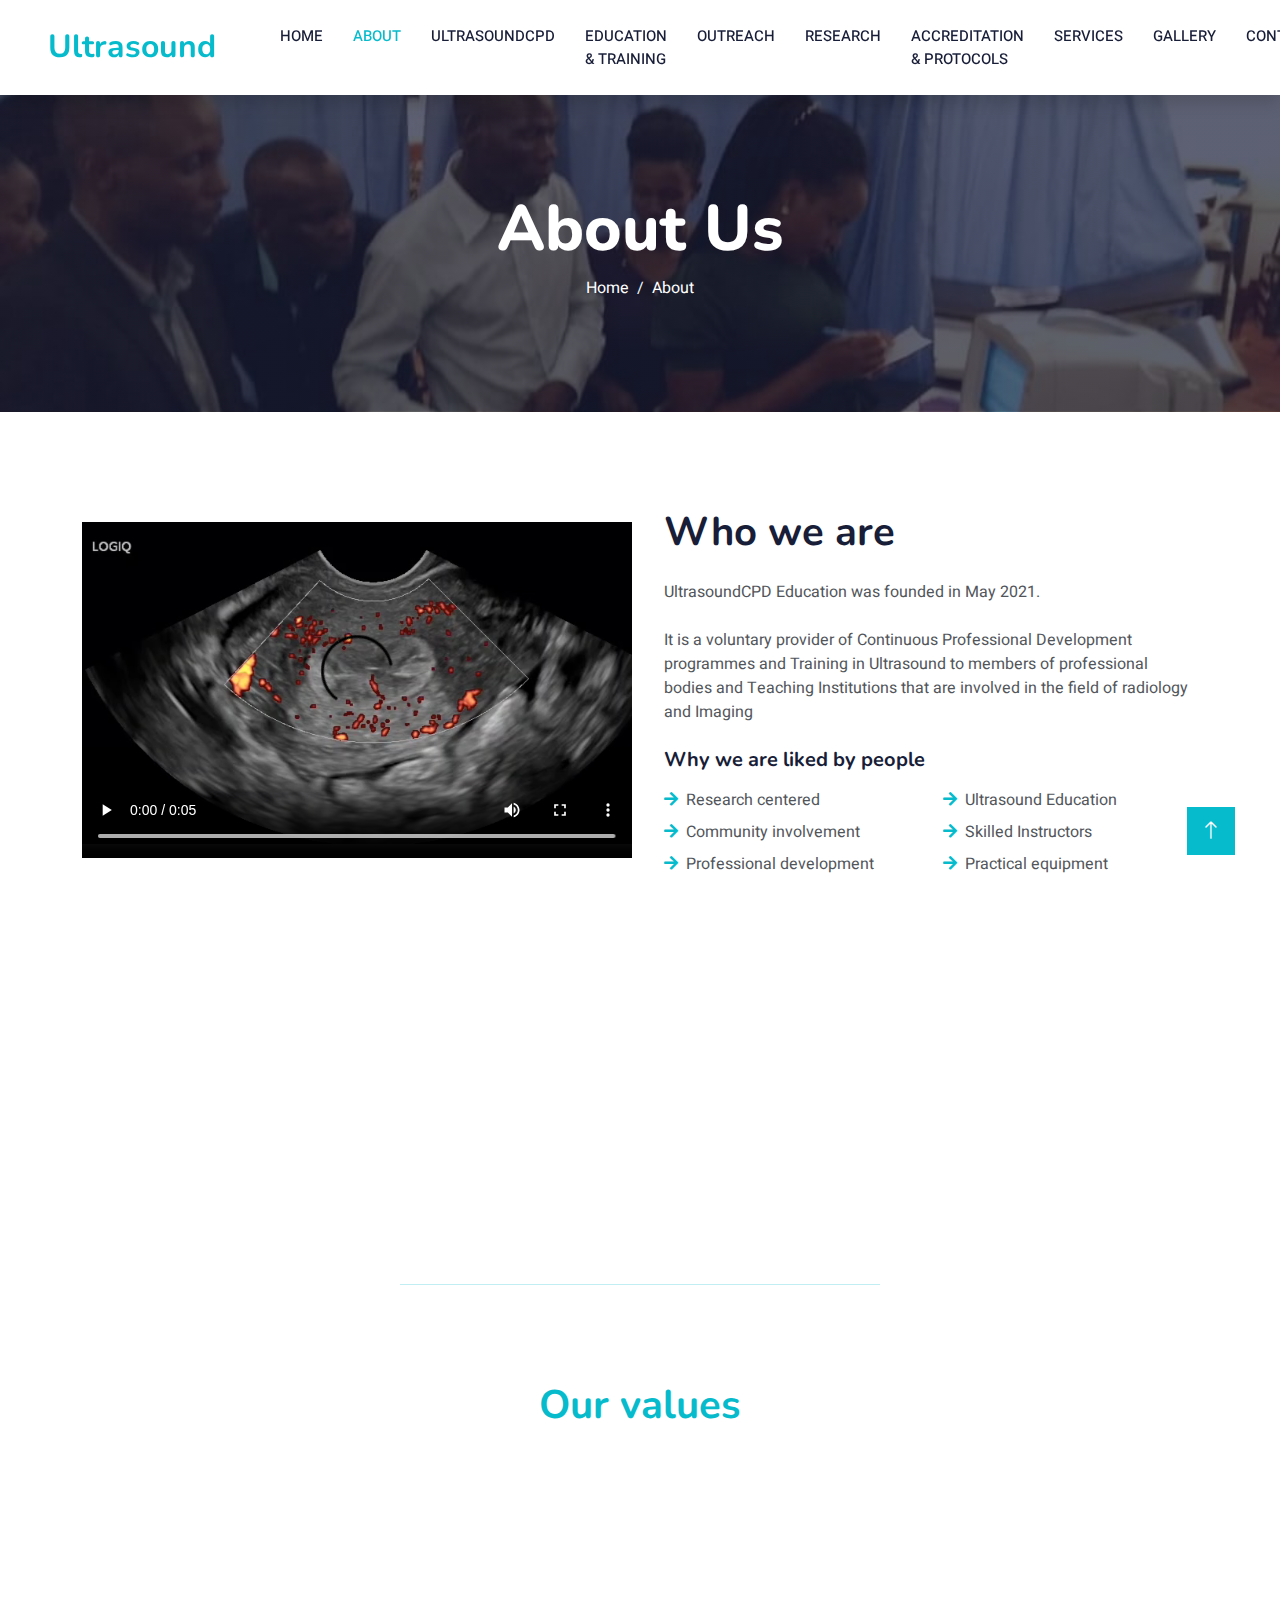
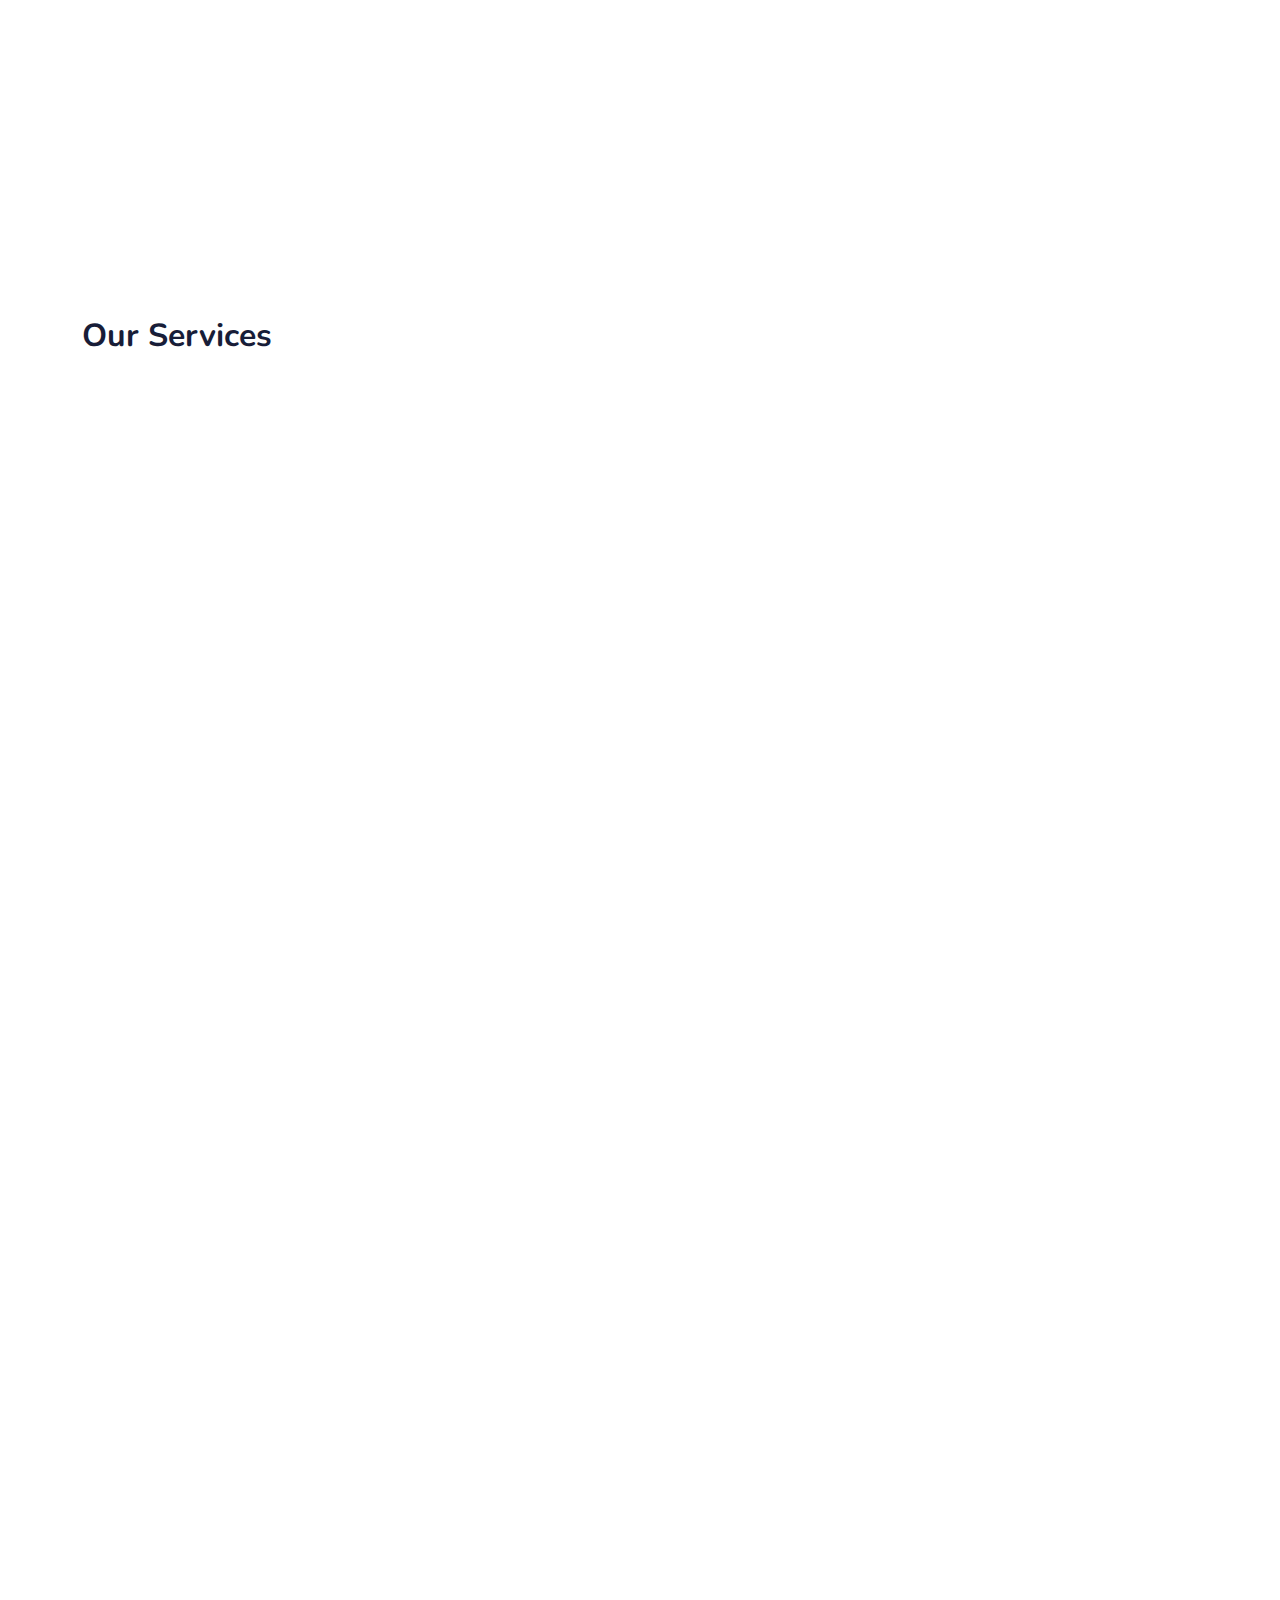
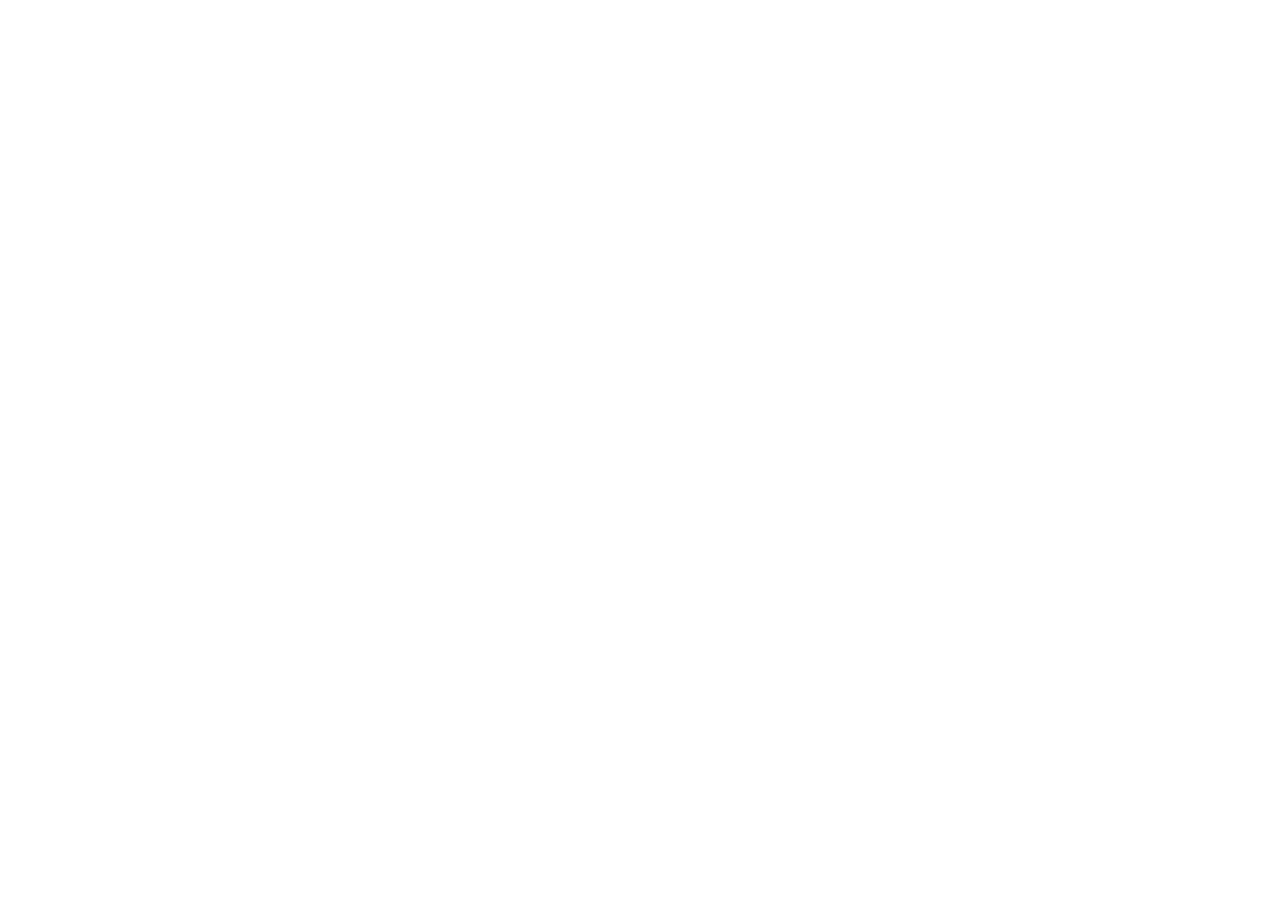
==== commit ddcb28cc: "Merge branch 'main' of https://github.com/KaKebe-Technologies-Limited/ultrasound" ====
--- a/about.html
+++ b/about.html
@@ -117,7 +117,9 @@
         <div class="row g-5">
             <div class="col-lg-6 wow fadeInUp" data-wow-delay="0.1s" style="min-height: 400px;">
                 <div class="position-relative h-100">
-                    <img class="img-fluid position-absolute w-100 h-100" src="picture/0.jpeg" alt="" style="object-fit: cover;">
+                    <video width="550" height="350" controls>
+                        <source src="picture/ultrasound/oscar.mp4" type="video/mp4">
+                      </video>
                 </div>
             </div>
             <div class="col-lg-6 wow fadeInUp" data-wow-delay="0.3s">
@@ -343,7 +345,7 @@
                             </div>
                             
                         </div>
-                        <div class="text-center ">
+                        <div class="text-center p-1">
                             <h5 class="mb-0"> Syed Anjum Hamdoon</h5>
                             <small> Head of Finance</small>
                         </div>
@@ -365,7 +367,7 @@
                                 <a class="btn btn-sm-square btn-primary mx-1" href=""><i class="fab fa-instagram"></i></a>
                             </div>
                         </div>
-                        <div class="text-center ">
+                        <div class="text-center p-1">
                             <h5 class="mb-0">Ruhinda Edwin</h5>
                             <small>Medicine Specialist Sonographer</small>
                         </div>
@@ -380,16 +382,16 @@
                 <div class="col-lg-3 col-md-6 wow fadeInUp" data-wow-delay="0.5s">
                     <div class="team-item bg-light">
                         <div class="overflow-hidden">
-                            <img class="img-fluid" src="img/22.PNG" alt="">
-                        </div>
-                        <div class="position-relative d-flex justify-content-center" style="margin-top: -23px;">
-                            <div class="bg-light d-flex justify-content-center pt-2 px-1">
-                                <a class="btn btn-sm-square btn-primary mx-1" href=""><i class="fab fa-facebook-f"></i></a>
-                                <a class="btn btn-sm-square btn-primary mx-1" href=""><i class="fab fa-twitter"></i></a>
-                                <a class="btn btn-sm-square btn-primary mx-1" href=""><i class="fab fa-instagram"></i></a>
-                            </div>
-                        </div>
-                        <div class="text-center p-4">
+                            <img class="img-fluid" src="picture/ultrasound/33.png"  alt="">
+                        </div>
+                        <div class="position-relative d-flex justify-content-center" style="margin-top: -23px;">
+                            <div class="bg-light d-flex justify-content-center pt-2 px-1">
+                                <a class="btn btn-sm-square btn-primary mx-1" href=""><i class="fab fa-facebook-f"></i></a>
+                                <a class="btn btn-sm-square btn-primary mx-1" href=""><i class="fab fa-twitter"></i></a>
+                                <a class="btn btn-sm-square btn-primary mx-1" href=""><i class="fab fa-instagram"></i></a>
+                            </div>
+                        </div>
+                        <div class="text-center">
                             <h5 class="mb-0"> Theonille Mukabagorora</h5>
                             <small>Designation</small>
                         </div>
@@ -450,7 +452,7 @@
                             <h5 class="mb-0">Tugume Geoffrey Benjamin</h5>
                             <small> CEO, UltrasoundCPD Education
                             </small>
-                        </div>
+                        </div><br>
                         <details>
                             <summary>Read more</summary>
                             B G Tugume is an Ultrasound Practitioner based at North Middlesex University Hospital London United Kingdom and is a Clinical Supervisor and Educator for the Post graduate Ultrasound Programme at Kings College London. He holds a Master of Science in Diagnostic Ultrasound and two PG. Diplomas in Diagnostic Ultrasound.
@@ -463,7 +465,7 @@
                 <div class="col-lg-3 col-md-6 wow fadeInUp" data-wow-delay="0.3s">
                     <div class="team-item bg-light">
                         <div class="overflow-hidden">
-                            <img class="img-fluid" src="picture/pic5.png" alt="">
+                            <img class="img-fluid" src="picture/ultrasound/77.png" alt="">
                         </div>
                         <div class="position-relative d-flex justify-content-center" style="margin-top: -23px;">
                             <div class="bg-light d-flex justify-content-center pt-2 px-1">
@@ -474,8 +476,8 @@
                         </div>
                         <div class="text-center">
                             <h5 class="mb-0"> Vitus Akashenererwa</h5>
-                            <small>Medical Imaging Technologist/Specialist Sonographer</small>
-                        </div>
+                            <small>Medical Imaging Technologist</small>
+                        </div><br>
                         <details>
                             <summary>Read more</summary>
                             Vitus is the Chair of  Accreditation and Certification Committee. He also oversees the development of ultrasound Protocols and guidelines. VH is a Masters Sonography Resident at Ernest Cook Ultrasound Research and Education Institute in Kampala Uganda. He holds a BSc. Medical Imaging and PG Cert. Echocardiography.  He has special interest in Sports medicine and physical health diagnostics (Ultrasound and MRI), MSK sonography, Cardiovascular MRI & General Sonography, Neonatal Neuro-sonography, Ocular and vascular Ultrasound. He has done Research in Ocular Doppler in diabetes and hypertension and Abdominal ultrasound in the paediatric emergency. Vitus is currently the Head of the Imaging and Diagnostics Department at Nerves and Bones Rehabilitation Centre, Kampala Uganda.
@@ -485,7 +487,7 @@
                 <div class="col-lg-3 col-md-6 wow fadeInUp" data-wow-delay="0.5s">
                     <div class="team-item bg-light">
                         <div class="overflow-hidden">
-                            <img class="img-fluid" src="picture/pic6.png" alt="">
+                            <img class="img-fluid" src="picture/ultrasound/8.png" alt="">
                         </div>
                         <div class="position-relative d-flex justify-content-center" style="margin-top: -23px;">
                             <div class="bg-light d-flex justify-content-center pt-2 px-1">
@@ -508,7 +510,7 @@
                 <div class="col-lg-3 col-md-6 wow fadeInUp" data-wow-delay="0.7s">
                     <div class="team-item bg-light">
                         <div class="overflow-hidden">
-                            <img class="img-fluid" src="picture/pic7.png" alt="">
+                            <img class="img-fluid" src="picture/ultrasound/44.png" alt="">
                         </div>
                         <div class="position-relative d-flex justify-content-center" style="margin-top: -23px;">
                             <div class="bg-light d-flex justify-content-center pt-2 px-1">
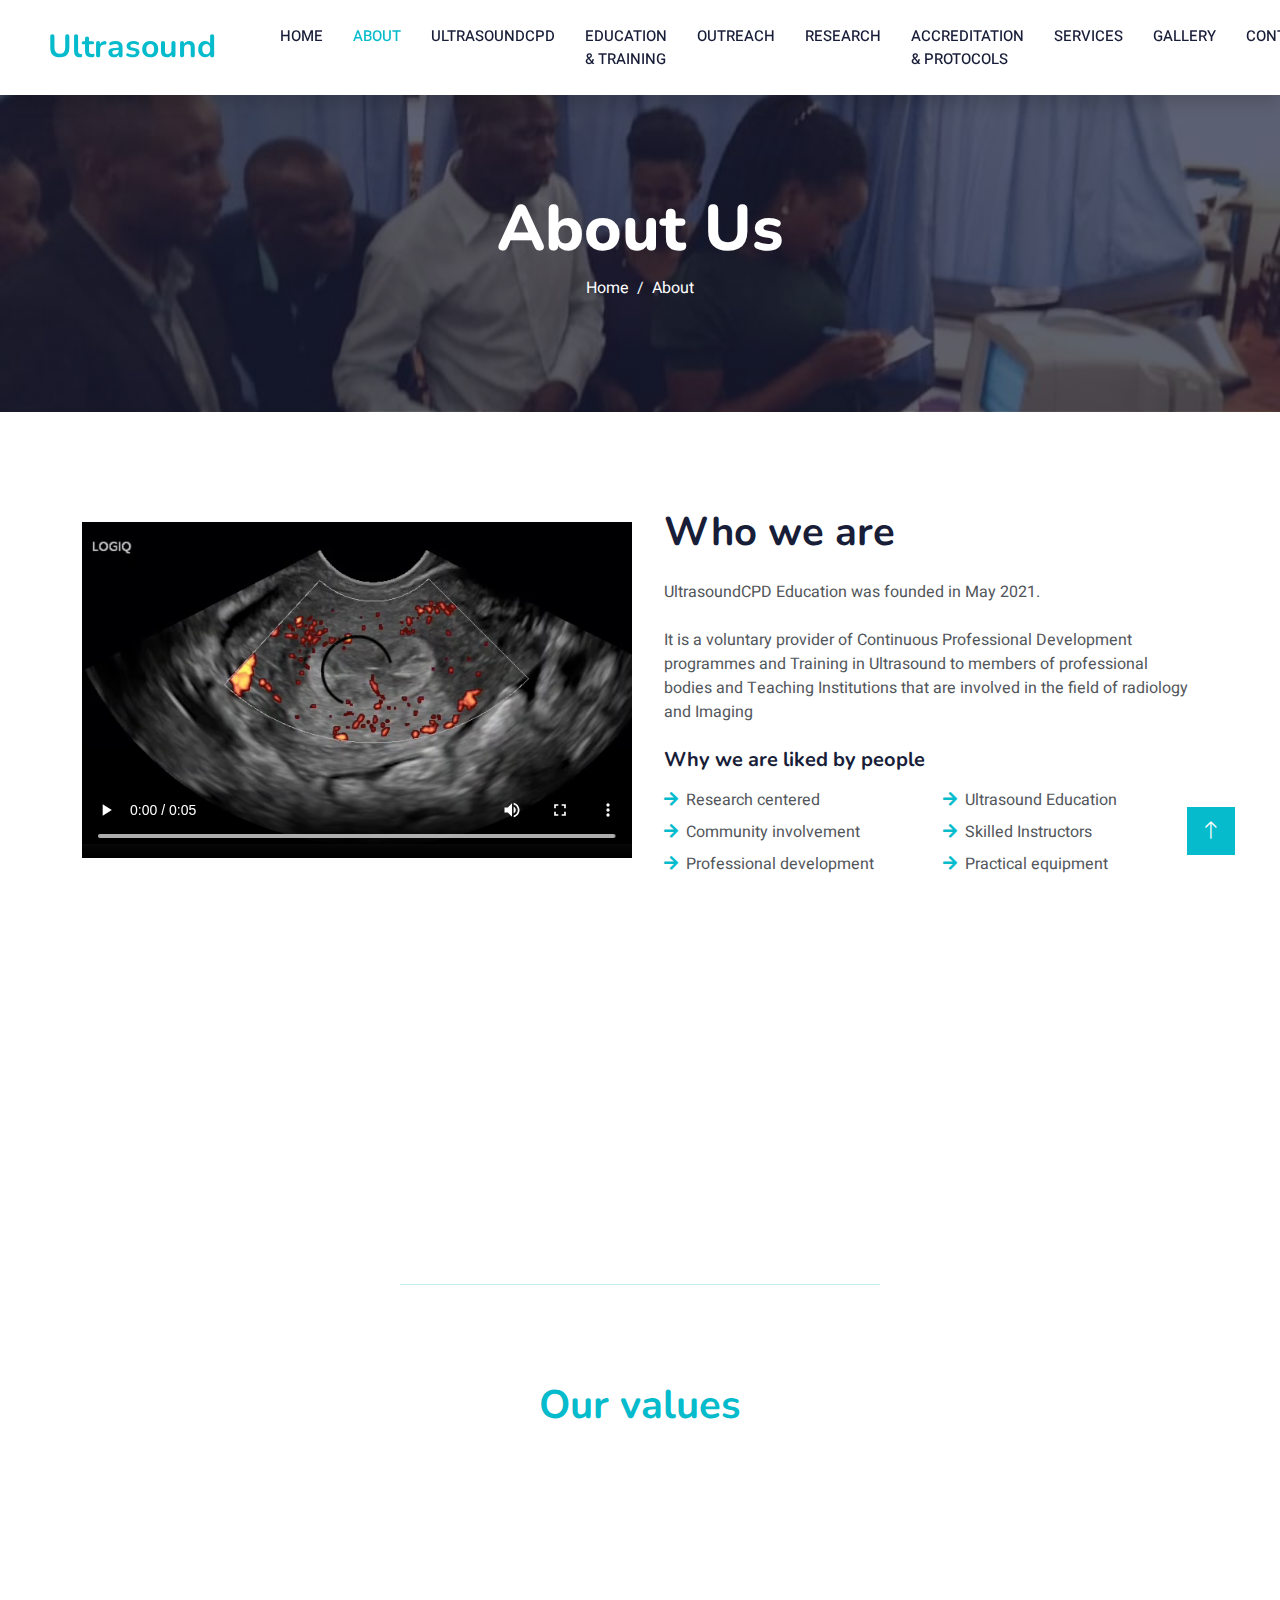
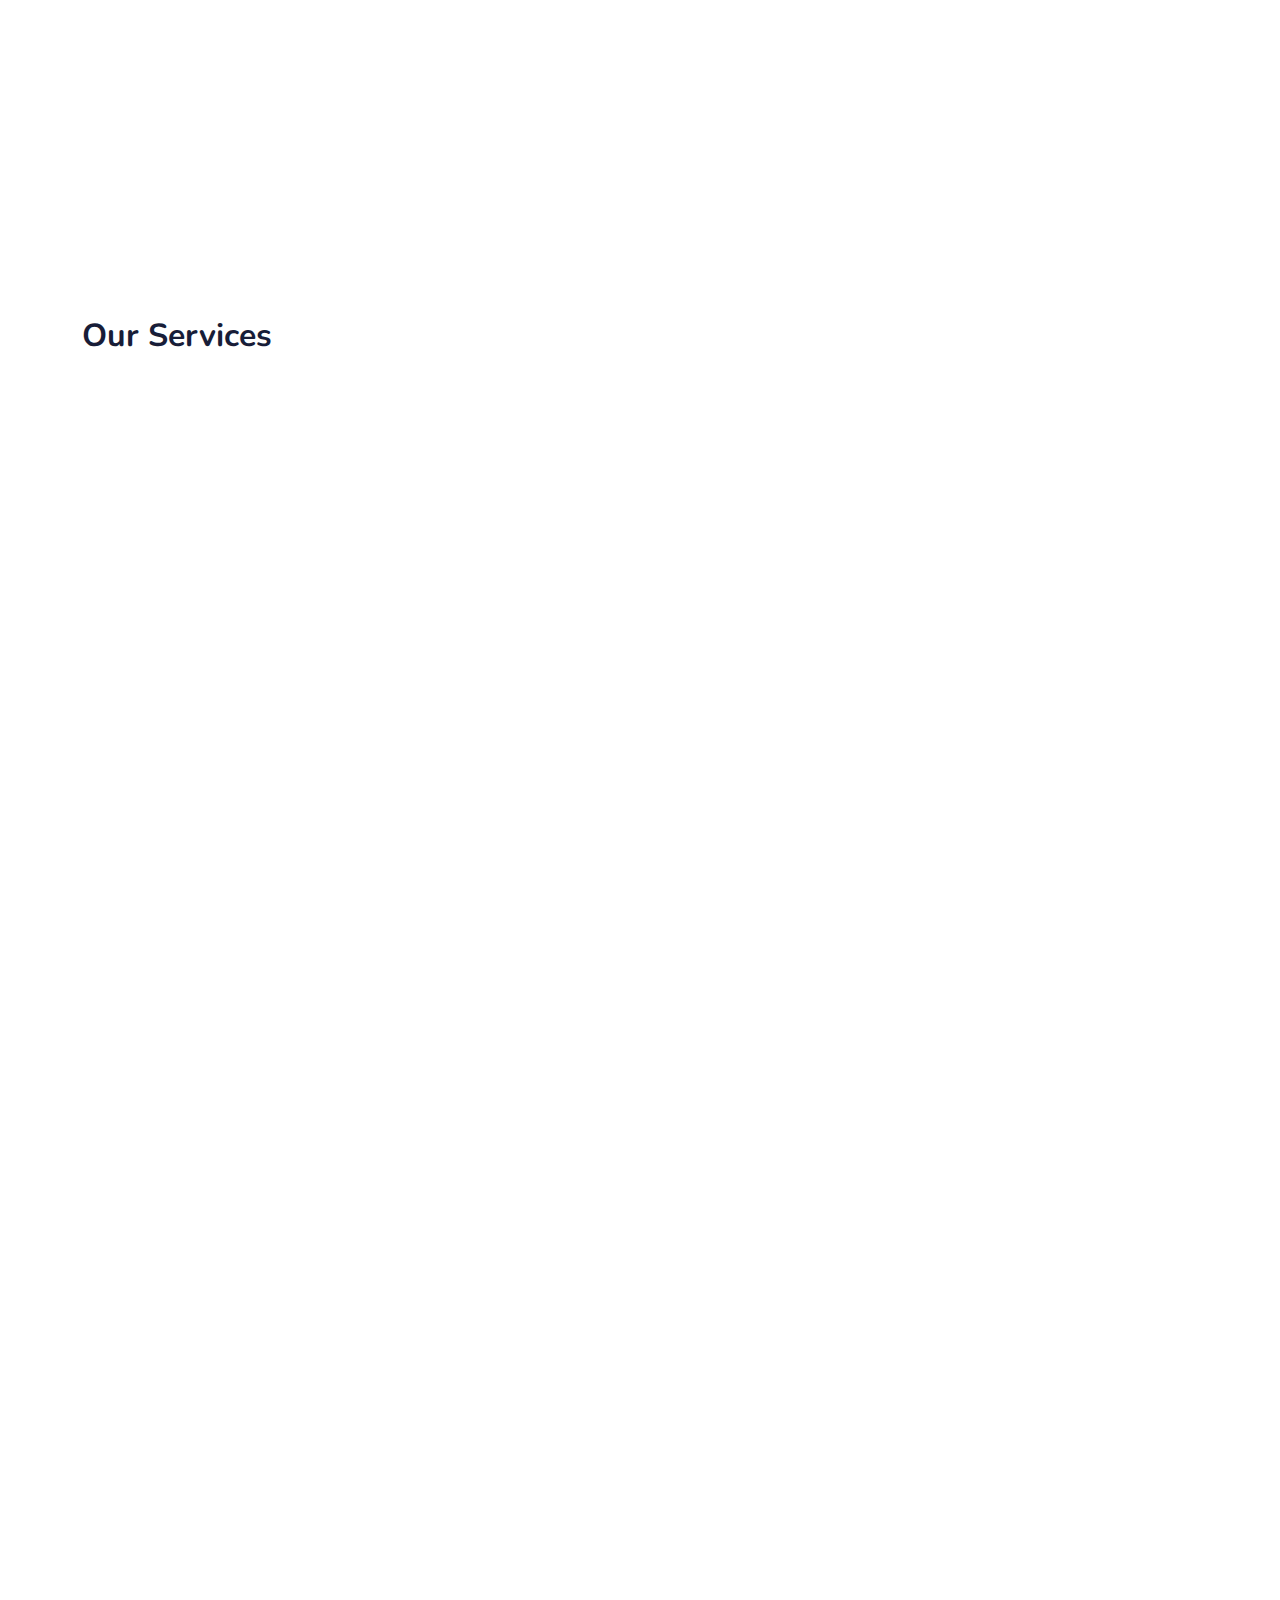
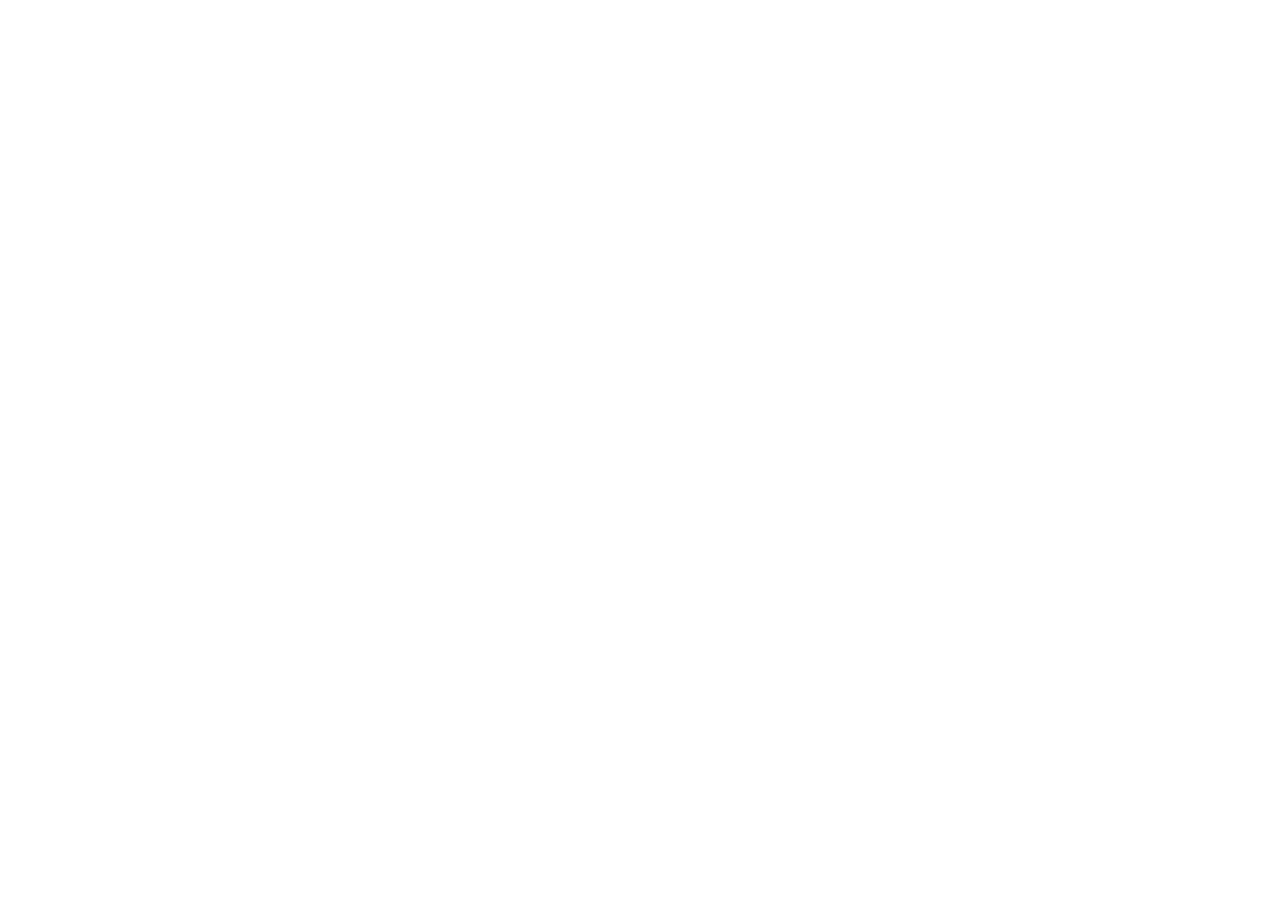
==== commit 1b97b6d3: "imgs auto play" ====
--- a/about.html
+++ b/about.html
@@ -117,8 +117,8 @@
         <div class="row g-5">
             <div class="col-lg-6 wow fadeInUp" data-wow-delay="0.1s" style="min-height: 400px;">
                 <div class="position-relative h-100">
-                    <video width="550" height="350" controls>
-                        <source src="picture/ultrasound/oscar.mp4" type="video/mp4">
+                    <video width="550" height="350" controls autoplay>
+                        <source src="picture/ultrasound/oscar.mp4"  type="video/mp4">
                       </video>
                 </div>
             </div>
@@ -335,7 +335,7 @@
                 <div class="col-lg-3 col-md-6 wow fadeInUp" data-wow-delay="0.1s">
                     <div class="team-item bg-light">
                         <div class="overflow-hidden">
-                            <img class="img-fluid" src="img/said.PNG" alt="">
+                           <img class="img-fluid img-prop" src="img/said.PNG" alt="">
                         </div>
                         <div class="position-relative d-flex justify-content-center" style="margin-top: -23px;">
                             <div class="bg-light d-flex justify-content-center pt-2 px-1">
@@ -358,7 +358,7 @@
                 <div class="col-lg-3 col-md-6 wow fadeInUp" data-wow-delay="0.3s">
                     <div class="team-item bg-light">
                         <div class="overflow-hidden">
-                            <img class="img-fluid" src="img/11.PNG" alt="">
+                           <img class="img-fluid img-prop" src="img/11.PNG" alt="">
                         </div>
                         <div class="position-relative d-flex justify-content-center" style="margin-top: -23px;">
                             <div class="bg-light d-flex justify-content-center pt-2 px-1">
@@ -382,7 +382,7 @@
                 <div class="col-lg-3 col-md-6 wow fadeInUp" data-wow-delay="0.5s">
                     <div class="team-item bg-light">
                         <div class="overflow-hidden">
-                            <img class="img-fluid" src="picture/ultrasound/33.png"  alt="">
+                           <img class="img-fluid img-prop" src="picture/ultrasound/33.png"  alt="">
                         </div>
                         <div class="position-relative d-flex justify-content-center" style="margin-top: -23px;">
                             <div class="bg-light d-flex justify-content-center pt-2 px-1">
@@ -408,7 +408,7 @@
                 <div class="col-lg-3 col-md-6 wow fadeInUp" data-wow-delay="0.7s">
                     <div class="team-item bg-light">
                         <div class="overflow-hidden">
-                            <img class="img-fluid" src="img/33.PNG" alt="">
+                           <img class="img-fluid img-prop" src="img/33.PNG" alt="">
                         </div>
                         <div class="position-relative d-flex justify-content-center" style="margin-top: -23px;">
                             <div class="bg-light d-flex justify-content-center pt-2 px-1">
@@ -439,7 +439,7 @@
                 <div class="col-lg-3 col-md-6 wow fadeInUp" data-wow-delay="0.1s">
                     <div class="team-item bg-light">
                         <div class="overflow-hidden">
-                            <img class="img-fluid" src="picture/pic4.png" alt="">
+                           <img class="img-fluid img-prop" src="picture/pic4.png" alt="">
                         </div>
                         <div class="position-relative d-flex justify-content-center" style="margin-top: -23px;">
                             <div class="bg-light d-flex justify-content-center pt-2 px-1">
@@ -465,7 +465,7 @@
                 <div class="col-lg-3 col-md-6 wow fadeInUp" data-wow-delay="0.3s">
                     <div class="team-item bg-light">
                         <div class="overflow-hidden">
-                            <img class="img-fluid" src="picture/ultrasound/77.png" alt="">
+                           <img class="img-fluid img-prop" src="picture/ultrasound/77.png" alt="">
                         </div>
                         <div class="position-relative d-flex justify-content-center" style="margin-top: -23px;">
                             <div class="bg-light d-flex justify-content-center pt-2 px-1">
@@ -487,7 +487,7 @@
                 <div class="col-lg-3 col-md-6 wow fadeInUp" data-wow-delay="0.5s">
                     <div class="team-item bg-light">
                         <div class="overflow-hidden">
-                            <img class="img-fluid" src="picture/ultrasound/8.png" alt="">
+                           <img class="img-fluid img-prop" src="picture/ultrasound/8.png" alt="">
                         </div>
                         <div class="position-relative d-flex justify-content-center" style="margin-top: -23px;">
                             <div class="bg-light d-flex justify-content-center pt-2 px-1">
@@ -510,7 +510,7 @@
                 <div class="col-lg-3 col-md-6 wow fadeInUp" data-wow-delay="0.7s">
                     <div class="team-item bg-light">
                         <div class="overflow-hidden">
-                            <img class="img-fluid" src="picture/ultrasound/44.png" alt="">
+                           <img class="img-fluid img-prop" src="picture/ultrasound/44.png" alt="">
                         </div>
                         <div class="position-relative d-flex justify-content-center" style="margin-top: -23px;">
                             <div class="bg-light d-flex justify-content-center pt-2 px-1">
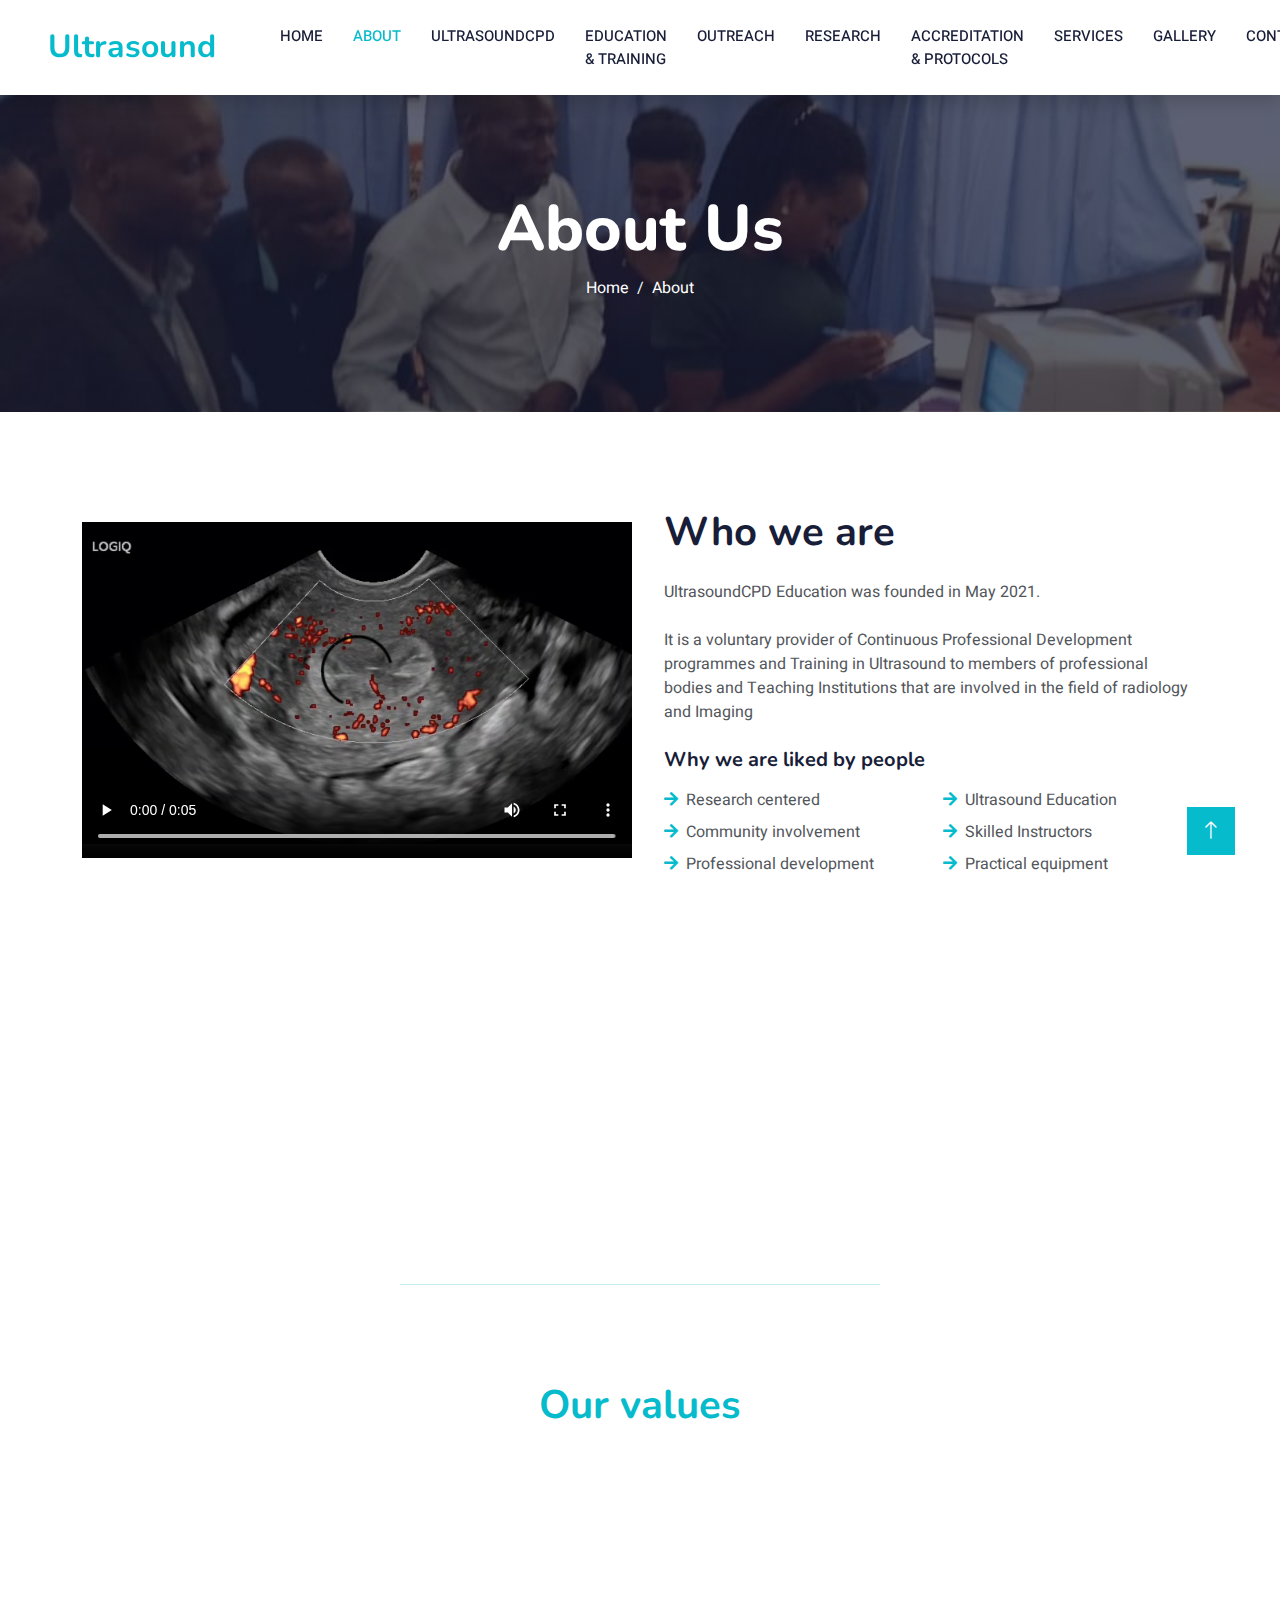
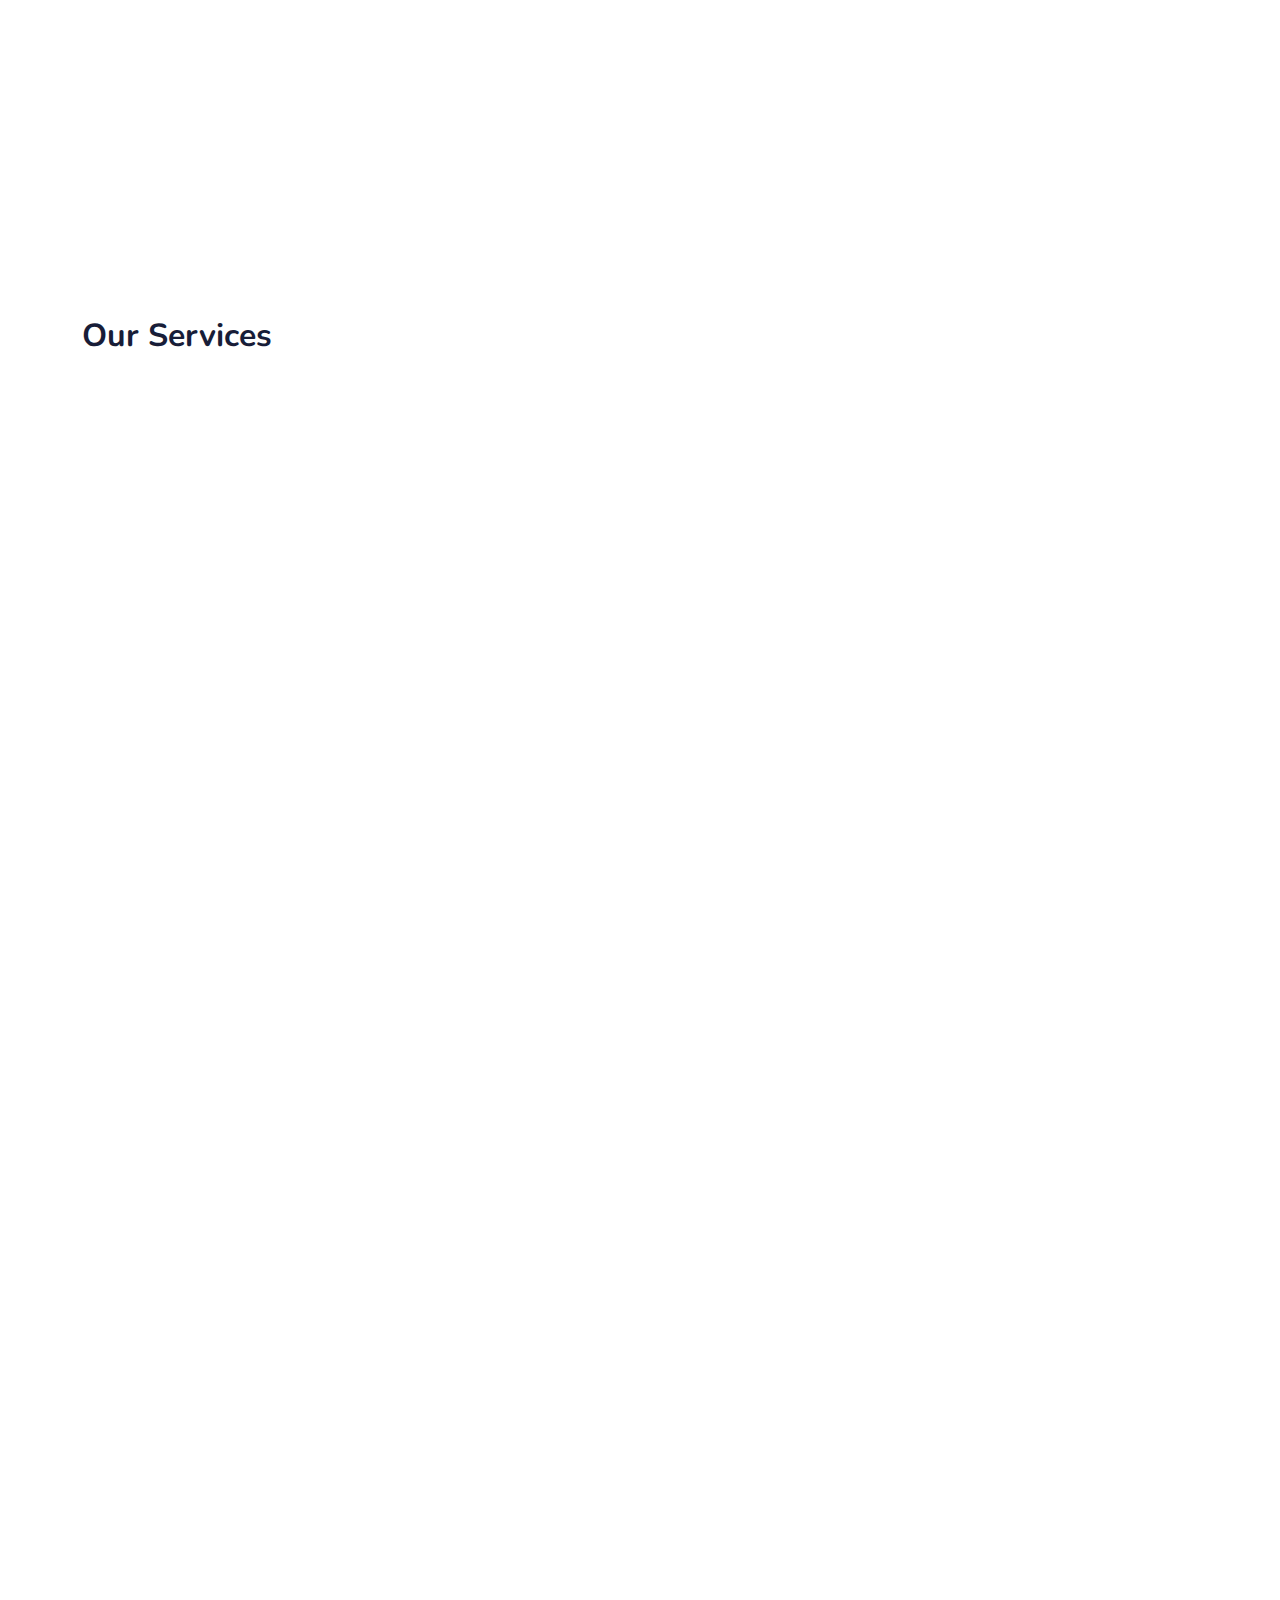
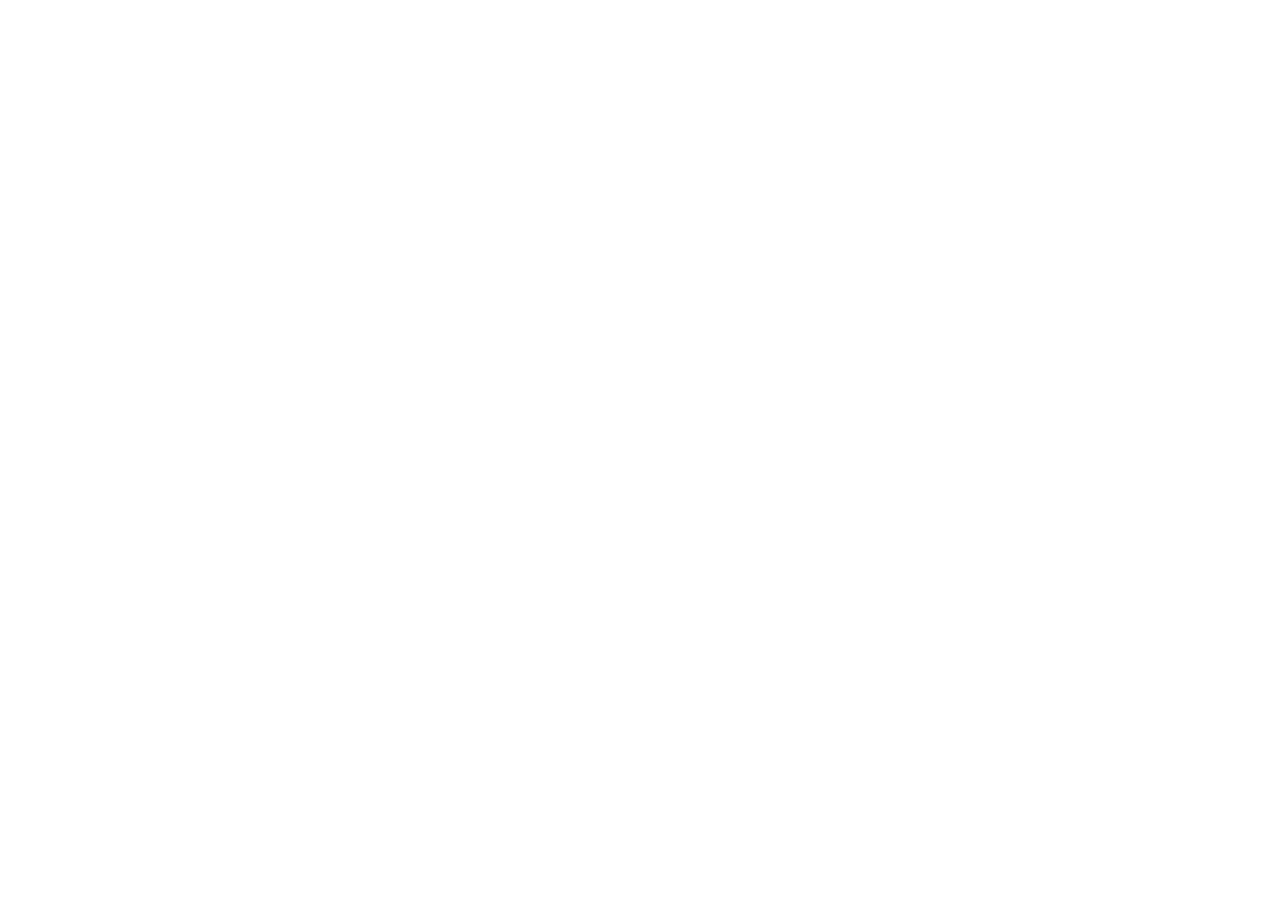
==== commit d765c0b9: "sunday commit" ====
--- a/about.html
+++ b/about.html
@@ -117,7 +117,7 @@
         <div class="row g-5">
             <div class="col-lg-6 wow fadeInUp" data-wow-delay="0.1s" style="min-height: 400px;">
                 <div class="position-relative h-100">
-                    <video width="550" height="350" controls autoplay>
+                    <video width="550" height="350" autoplay controls>
                         <source src="picture/ultrasound/oscar.mp4"  type="video/mp4">
                       </video>
                 </div>
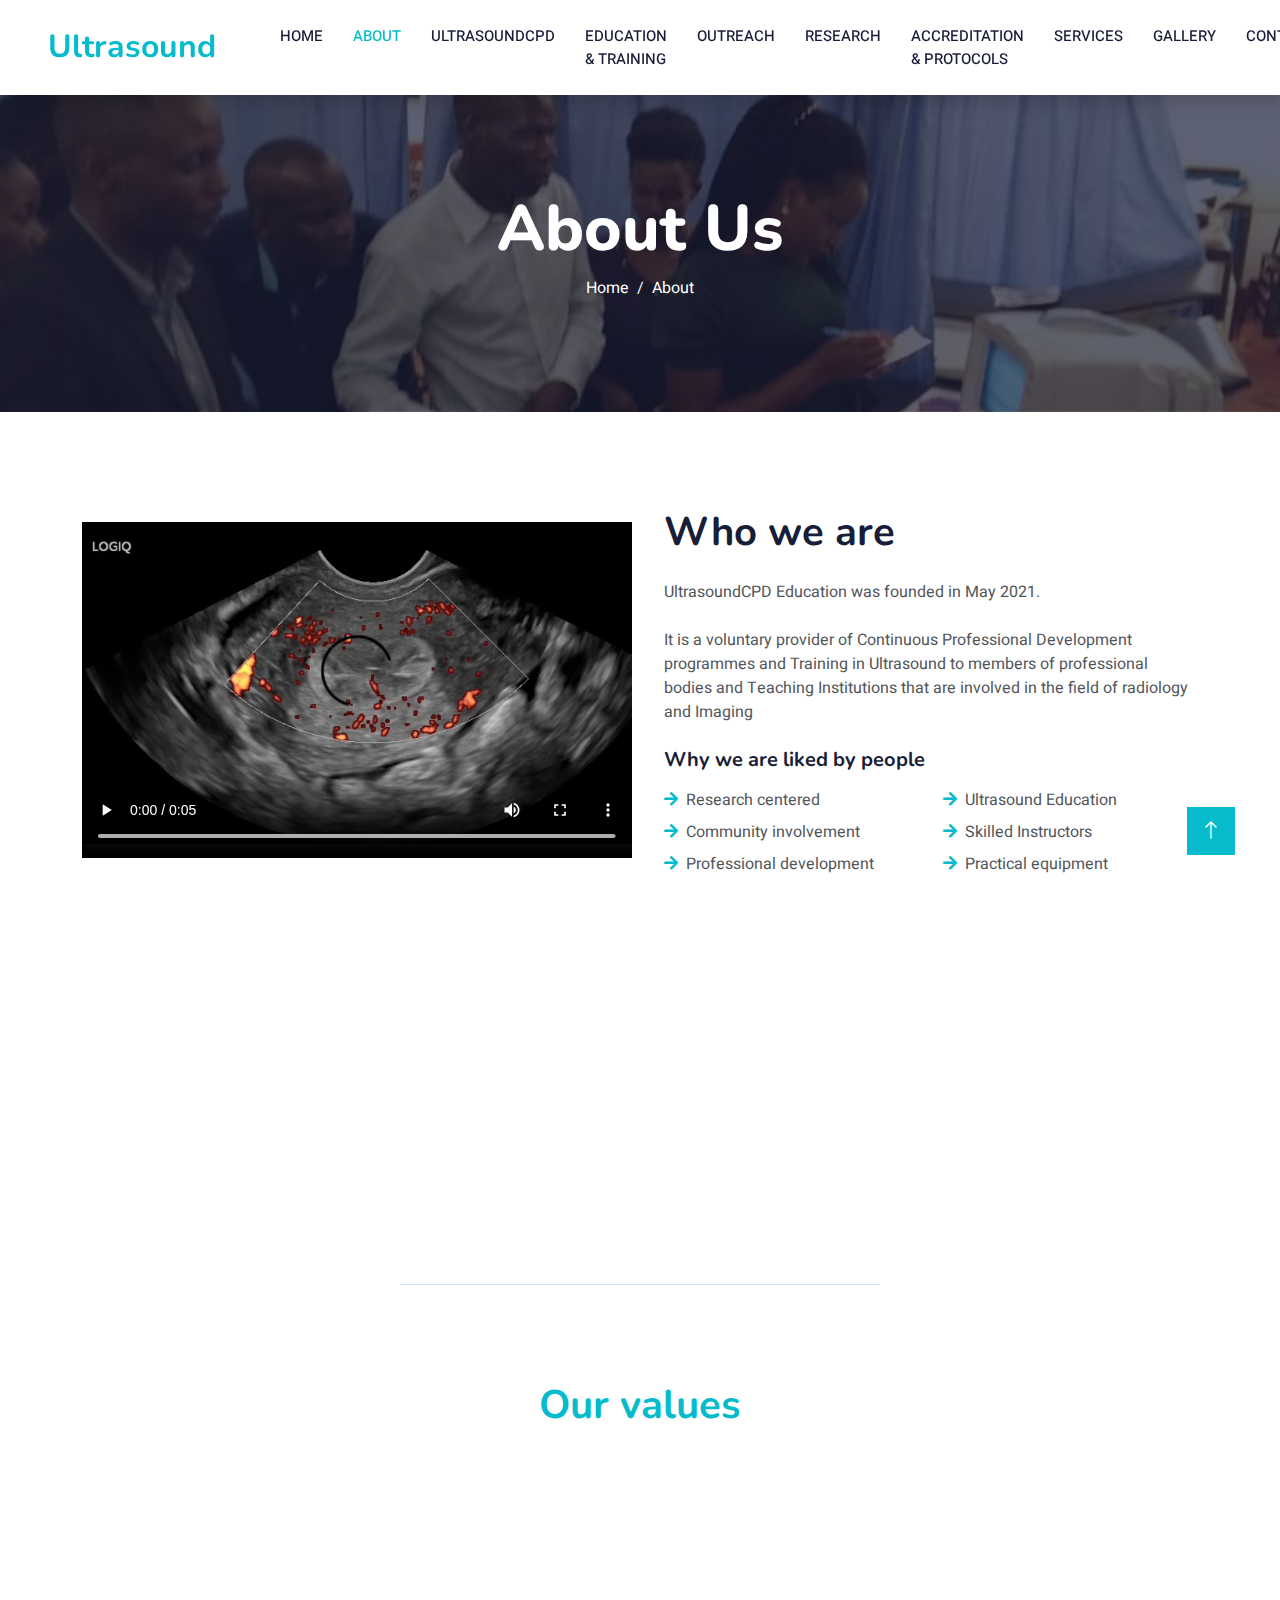
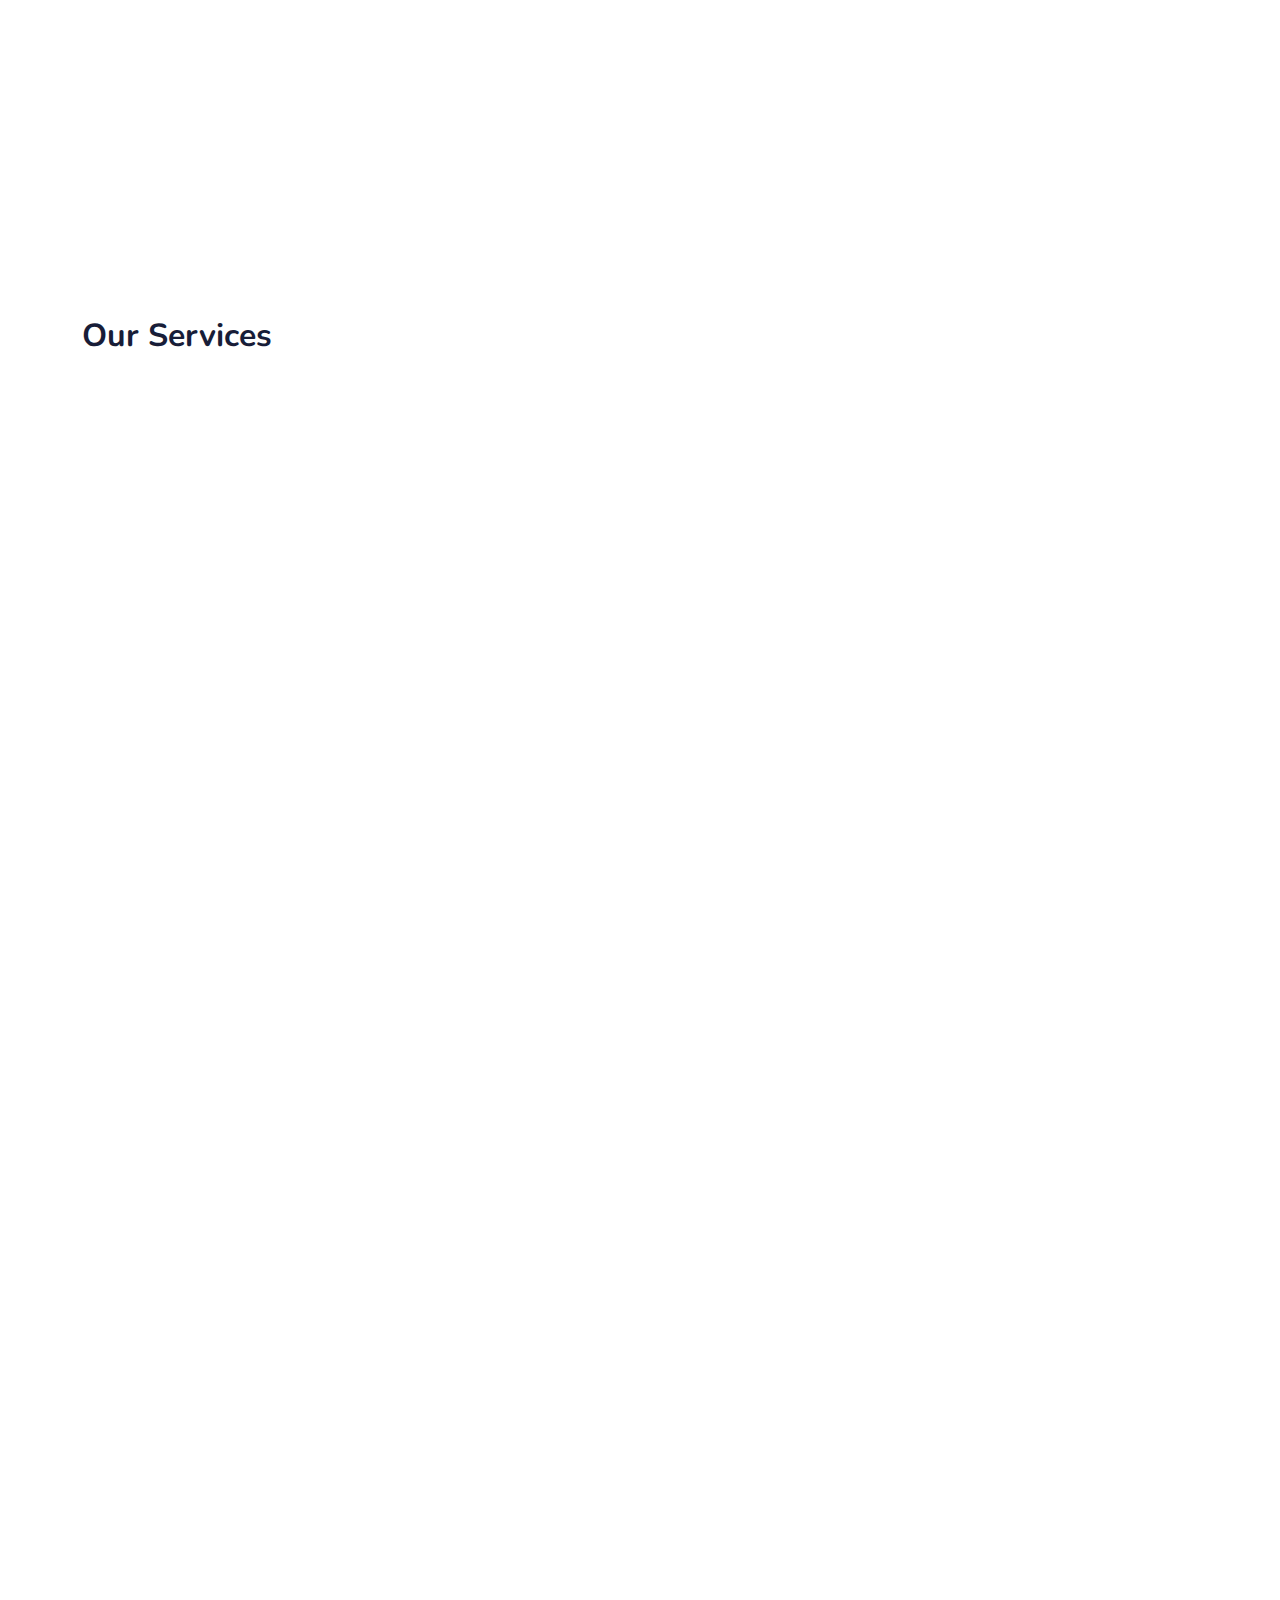
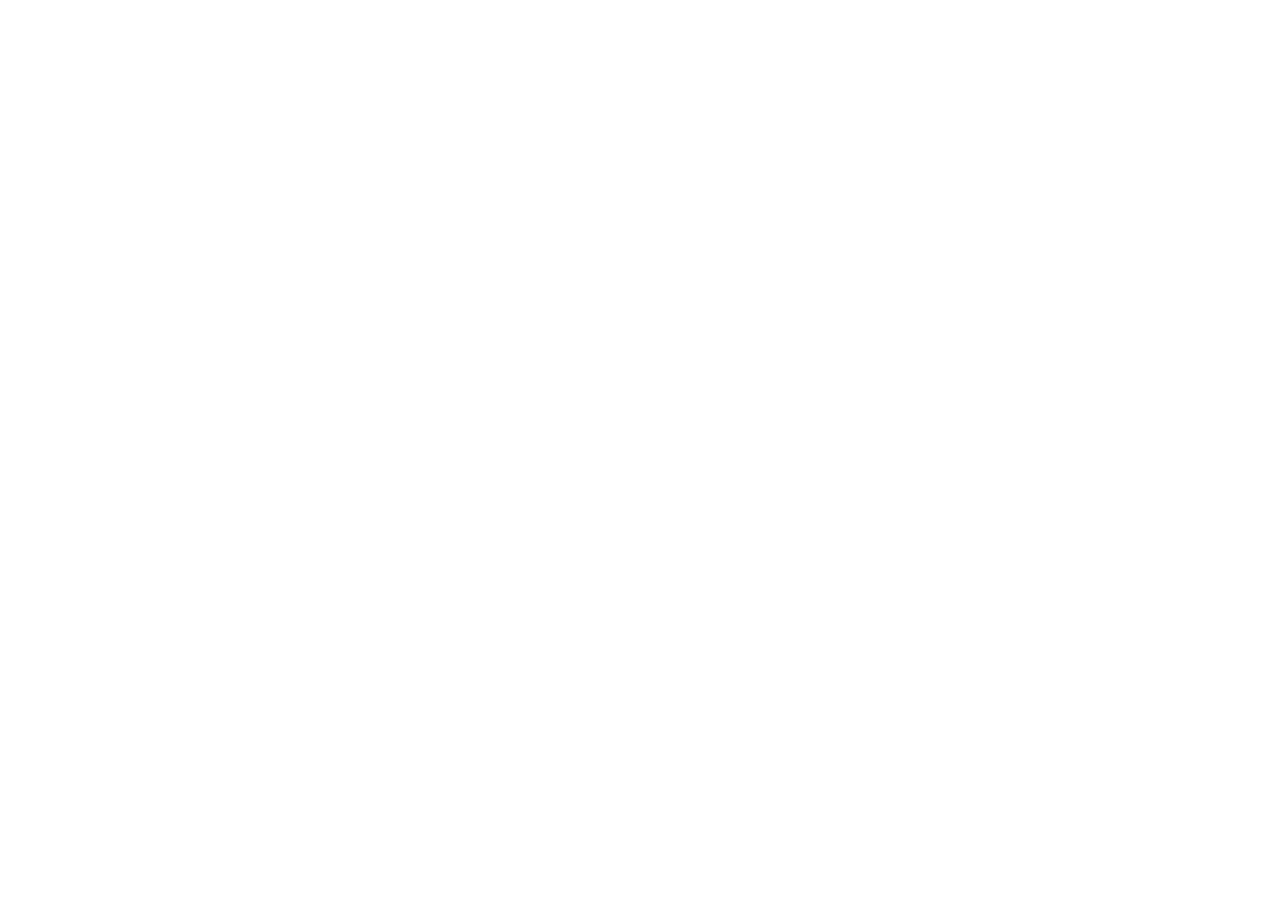
==== commit e7ff4317: "fav" ====
--- a/about.html
+++ b/about.html
@@ -7,6 +7,7 @@
     <meta content="width=device-width, initial-scale=1.0" name="viewport">
     <meta content="" name="keywords">
     <meta content="" name="description">
+    <link rel="shortcut icon" type="image/x-icon" href="img/favicon.ico">
 
     <!-- Favicon -->
     <link href="img/favicon.ico" rel="icon">
@@ -117,7 +118,7 @@
         <div class="row g-5">
             <div class="col-lg-6 wow fadeInUp" data-wow-delay="0.1s" style="min-height: 400px;">
                 <div class="position-relative h-100">
-                    <video width="550" height="350" autoplay controls>
+                    <video width="550" height="350" controls autoplay>
                         <source src="picture/ultrasound/oscar.mp4"  type="video/mp4">
                       </video>
                 </div>
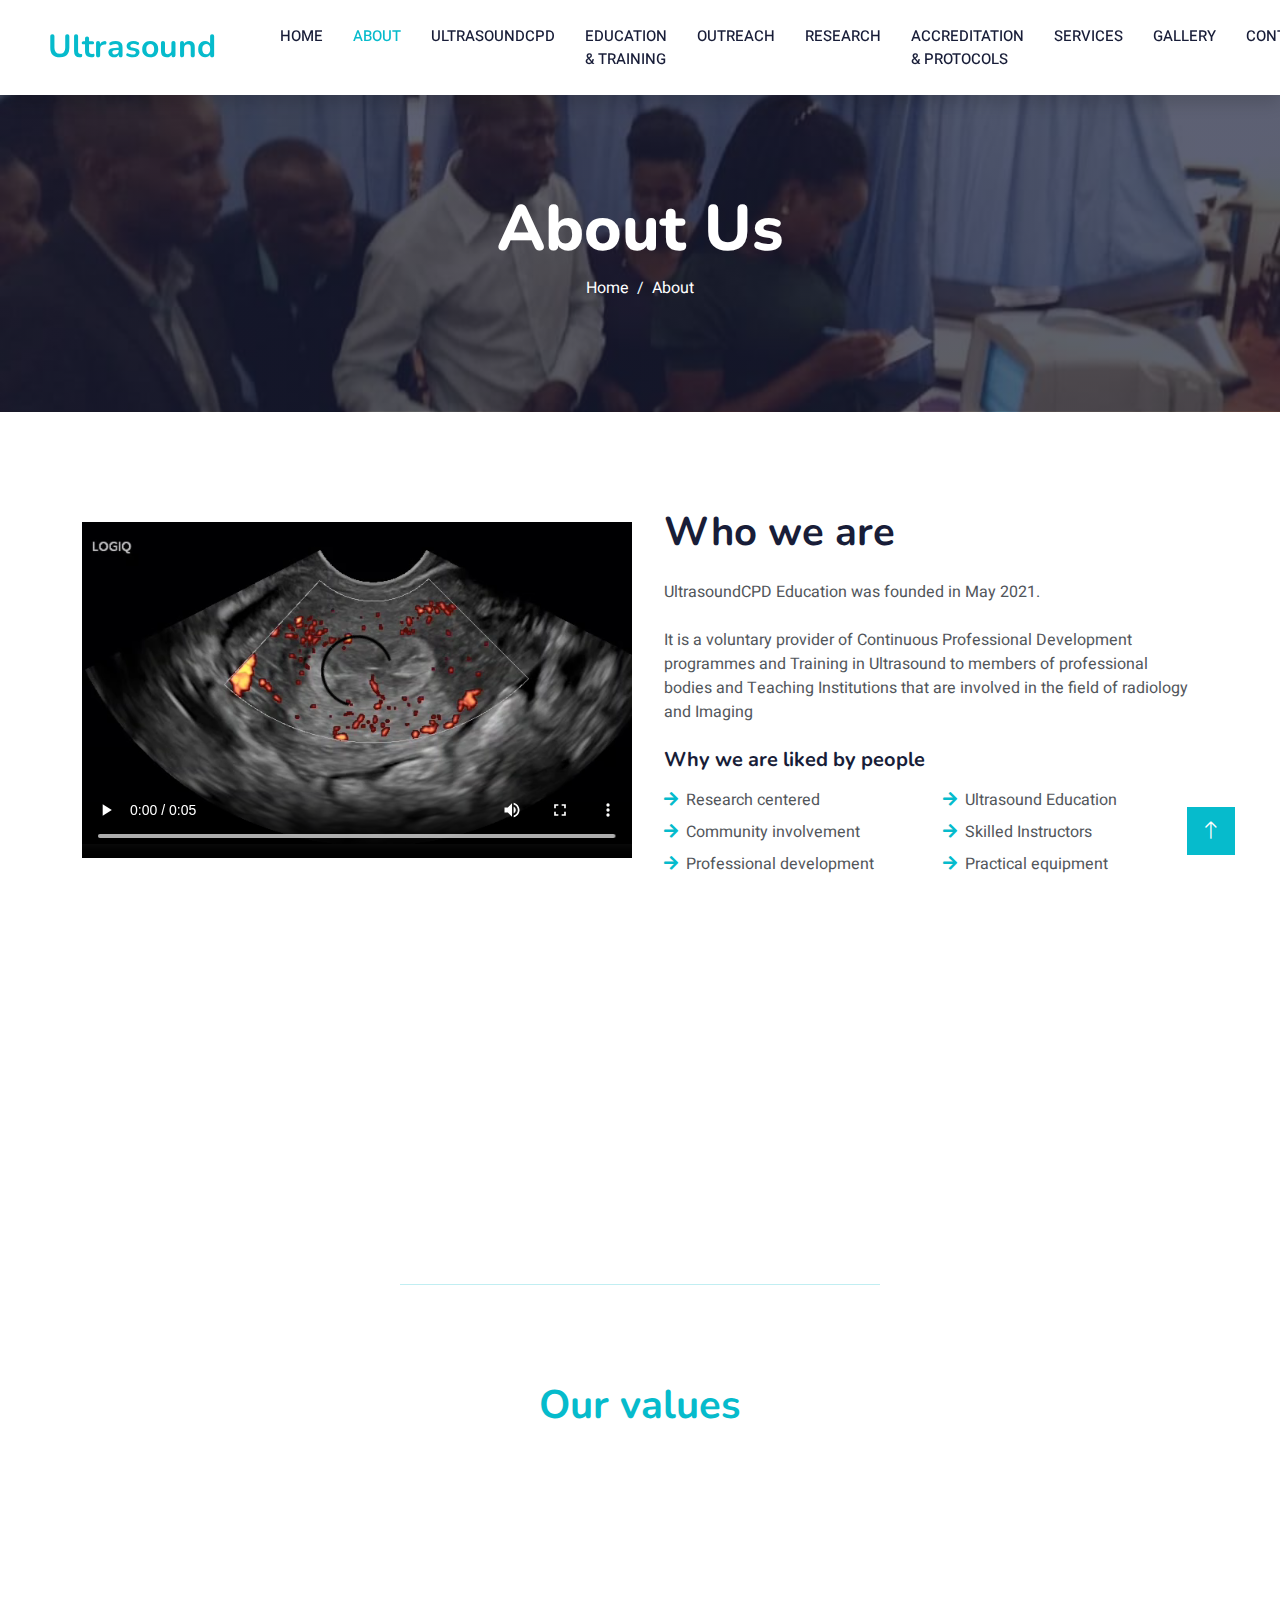
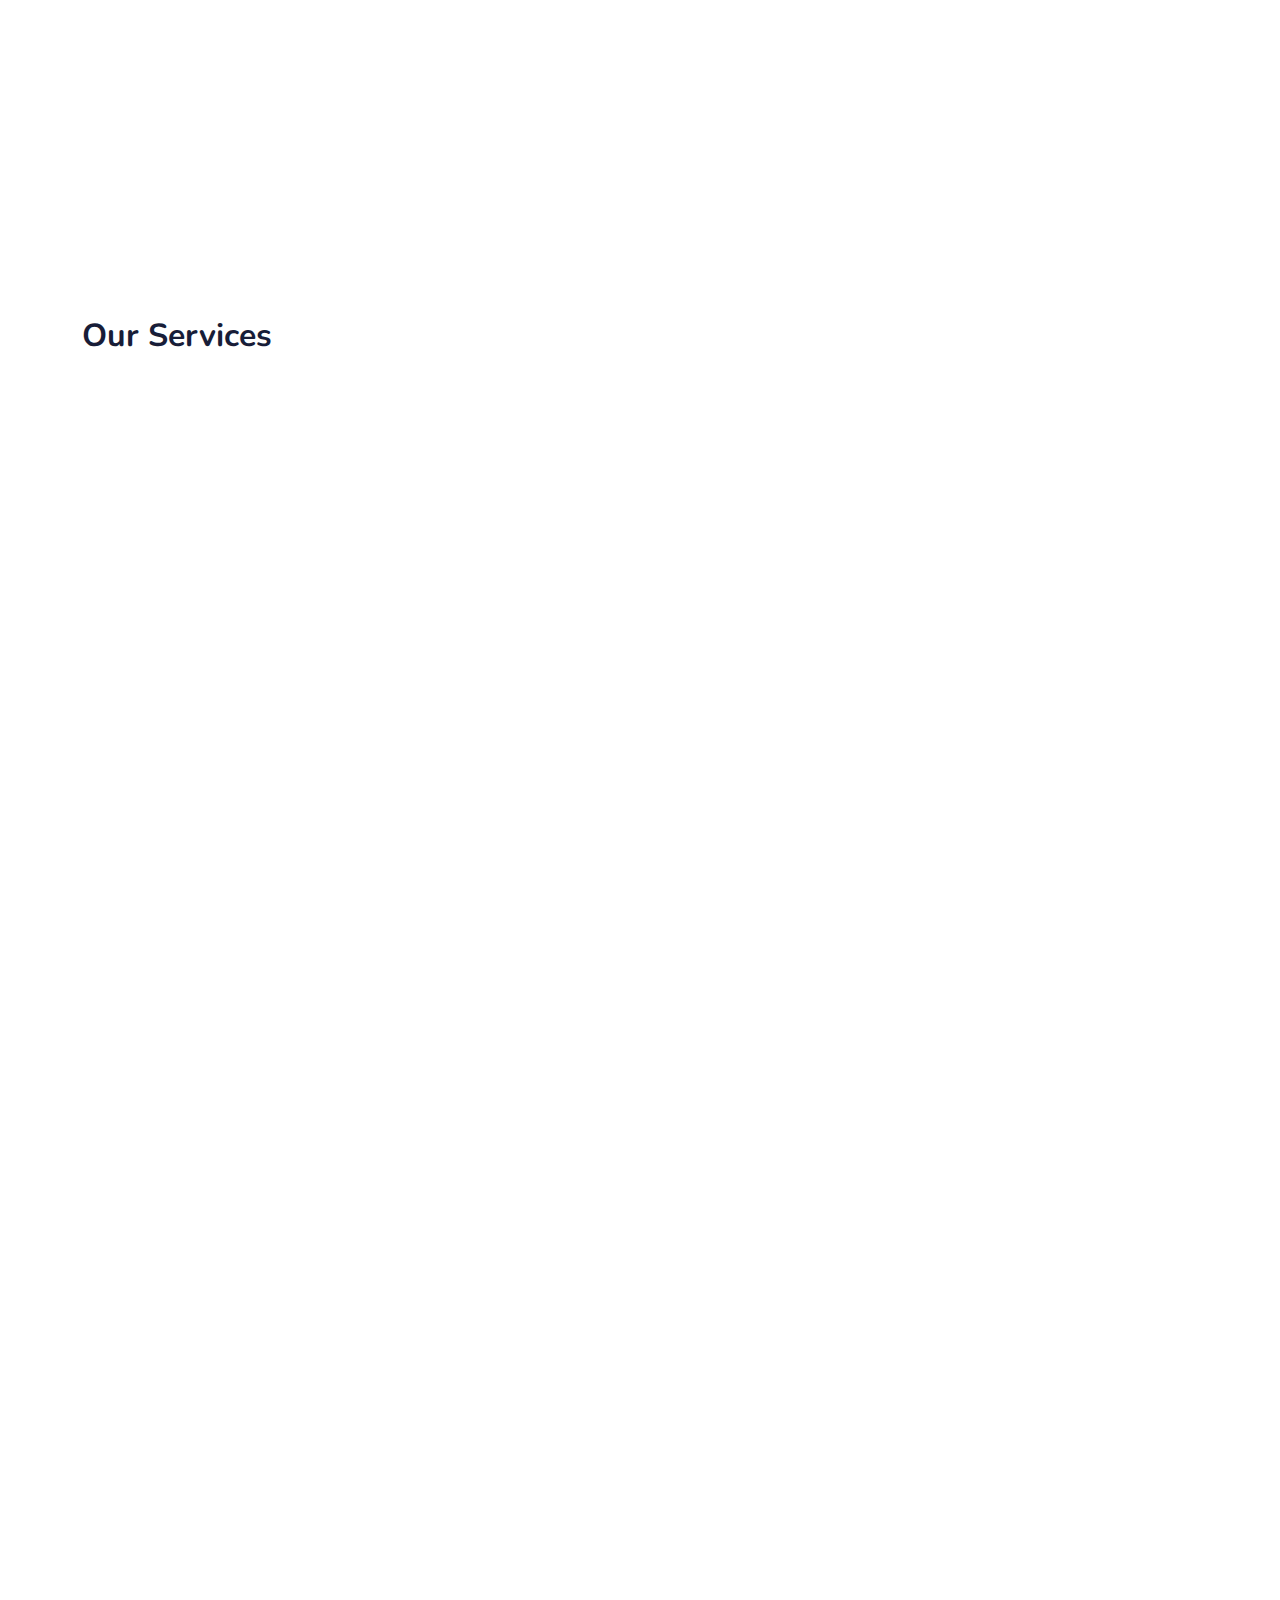
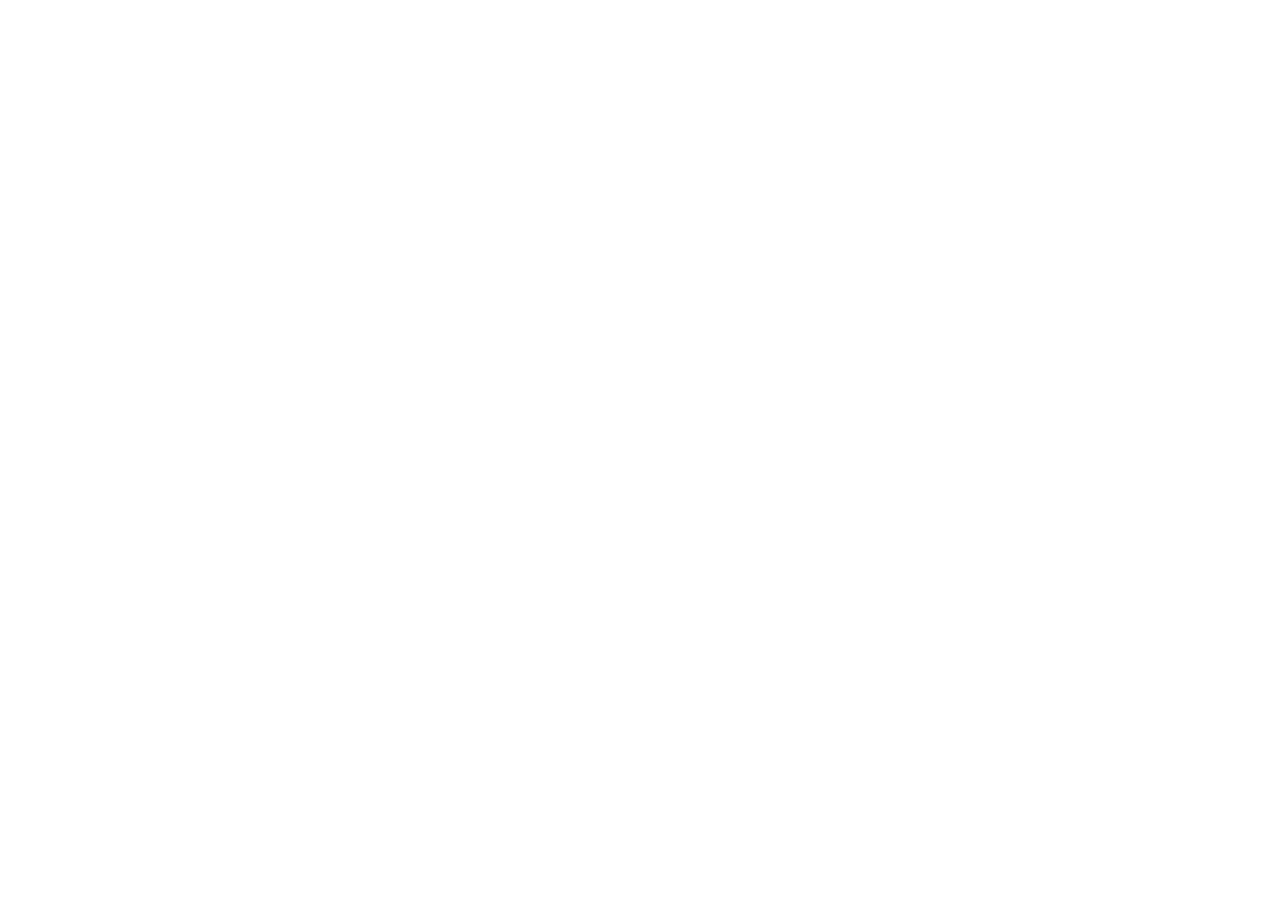
==== commit 1ef957c6: "push" ====
--- a/about.html
+++ b/about.html
@@ -7,7 +7,6 @@
     <meta content="width=device-width, initial-scale=1.0" name="viewport">
     <meta content="" name="keywords">
     <meta content="" name="description">
-    <link rel="shortcut icon" type="image/x-icon" href="img/favicon.ico">
 
     <!-- Favicon -->
     <link href="img/favicon.ico" rel="icon">
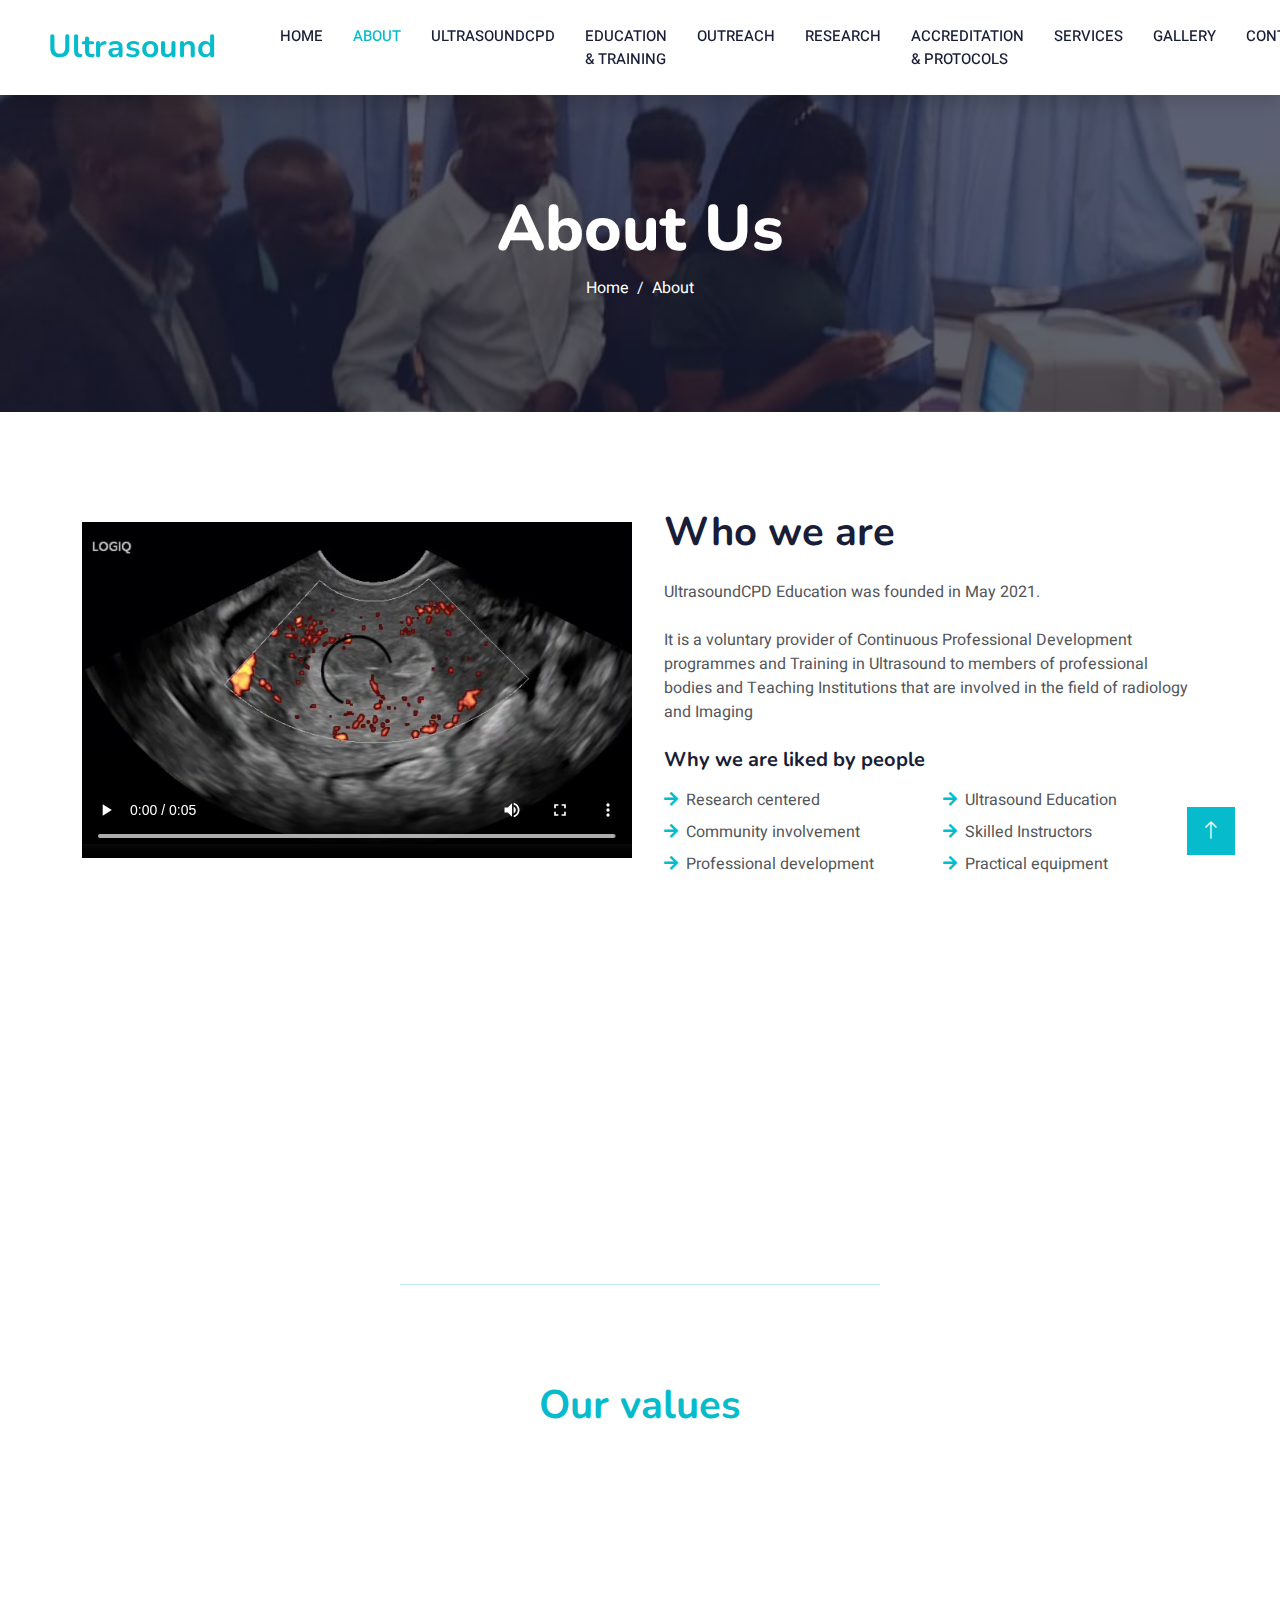
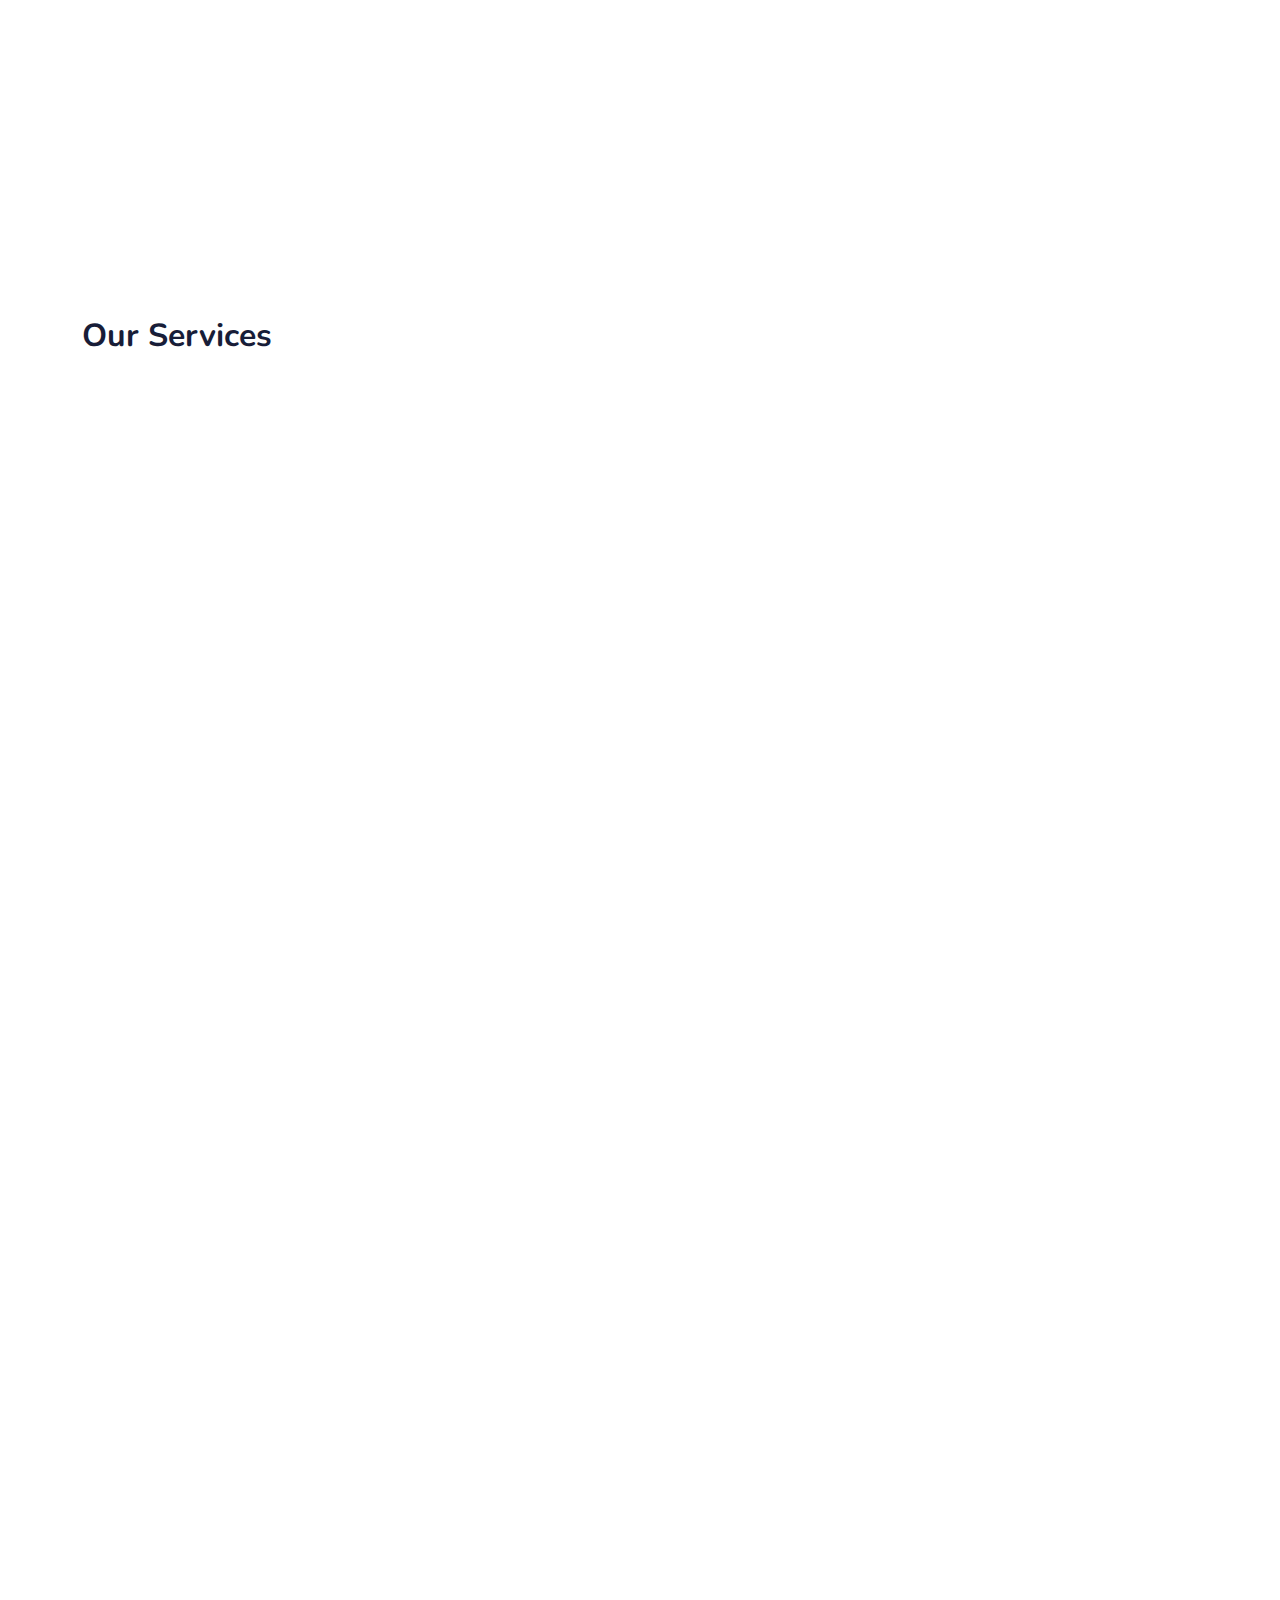
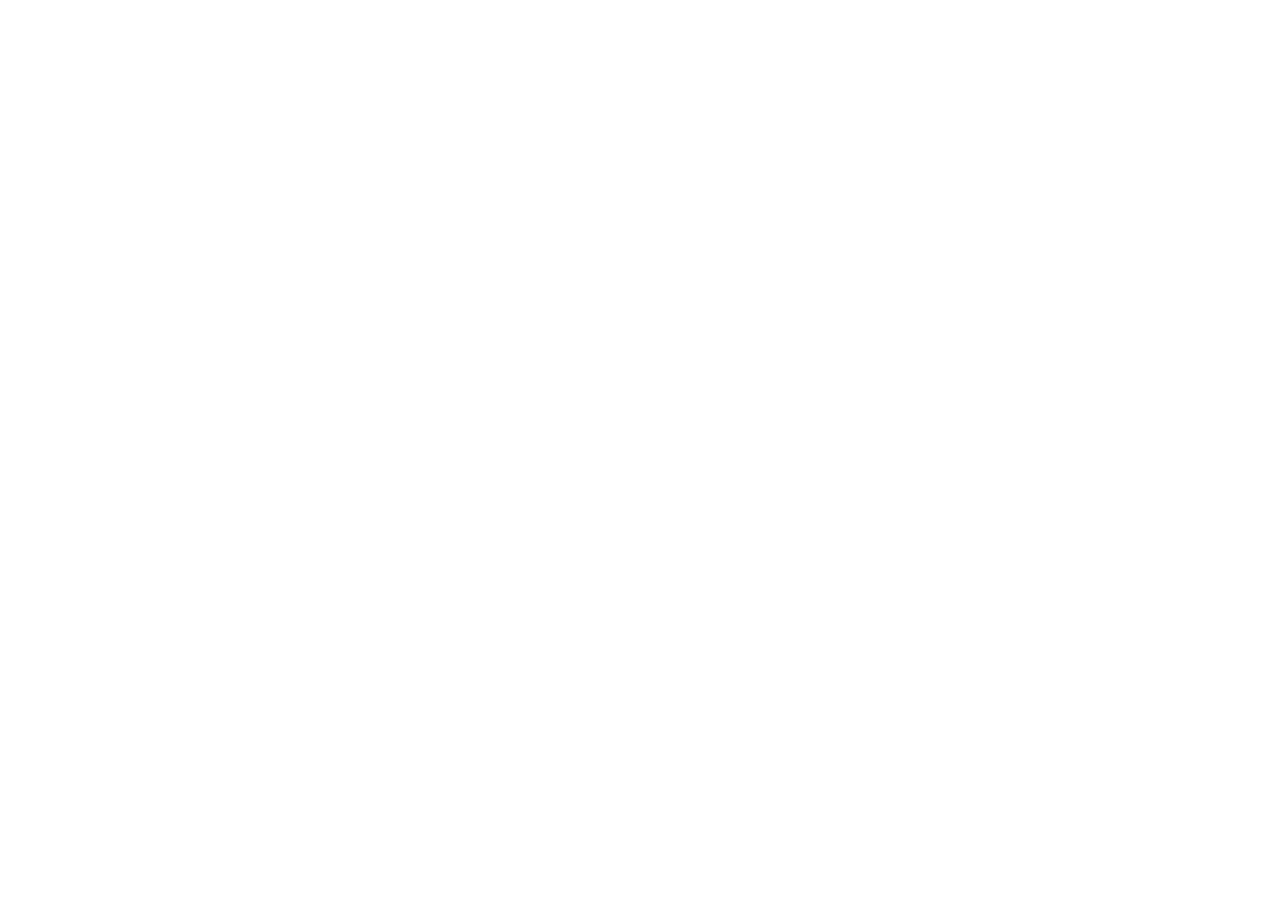
==== commit abbb22d3: "Merge branch 'main' of https://github.com/KaKebe-Technologies-Limited/ultrasound" ====
--- a/about.html
+++ b/about.html
@@ -7,6 +7,7 @@
     <meta content="width=device-width, initial-scale=1.0" name="viewport">
     <meta content="" name="keywords">
     <meta content="" name="description">
+    <link rel="shortcut icon" type="image/x-icon" href="img/favicon.ico">
 
     <!-- Favicon -->
     <link href="img/favicon.ico" rel="icon">
